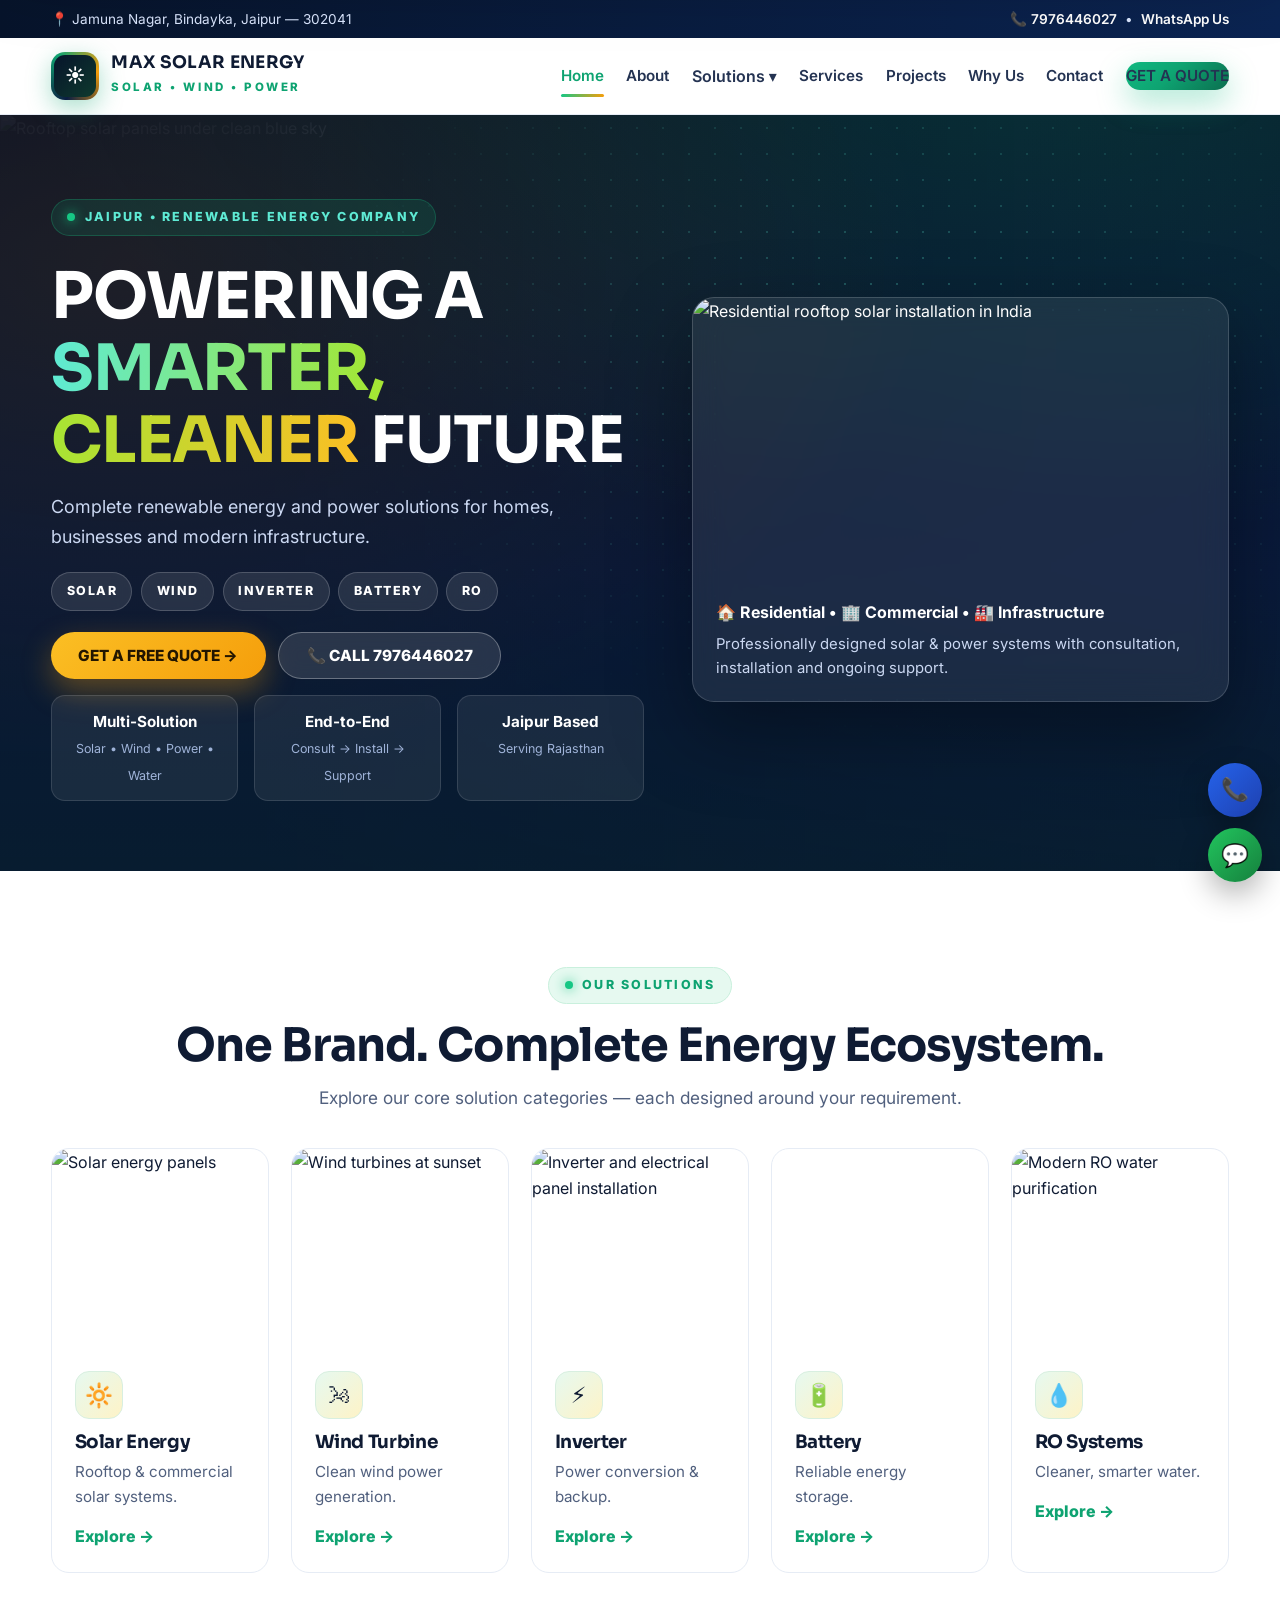
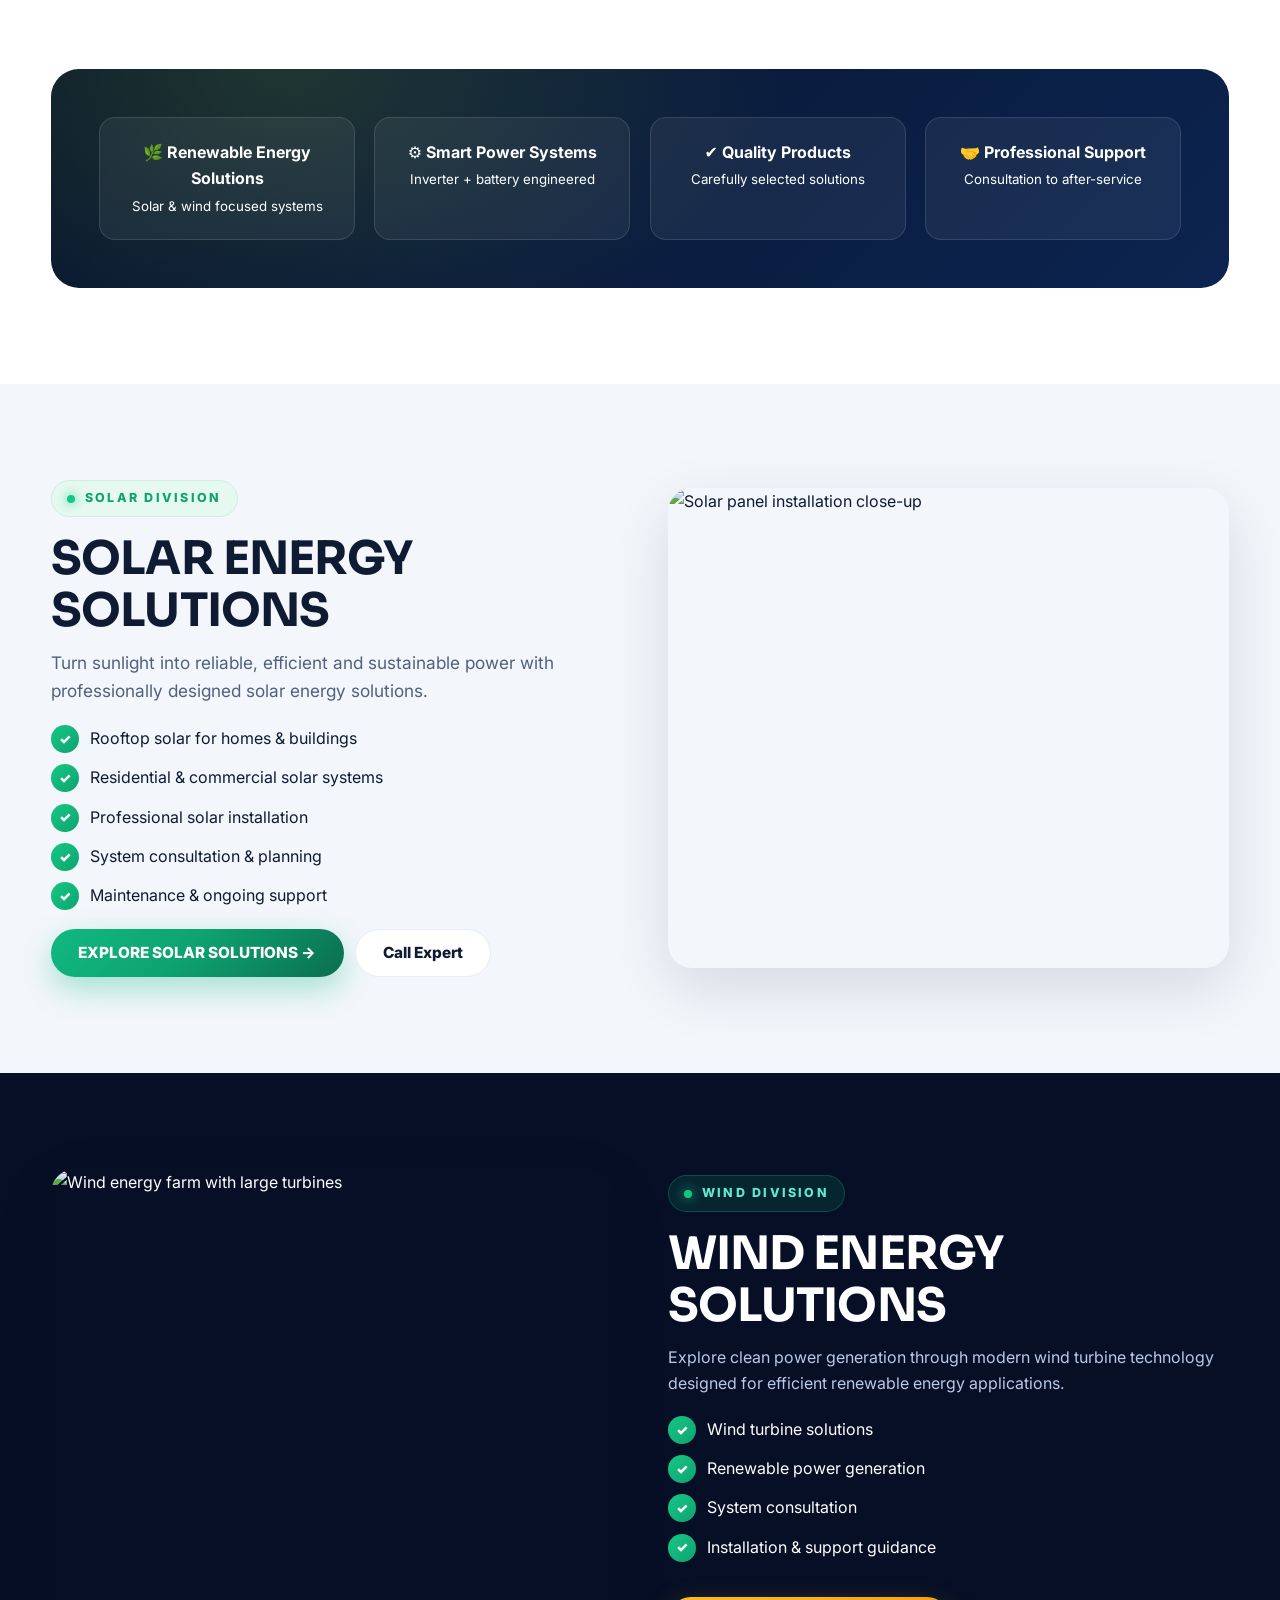
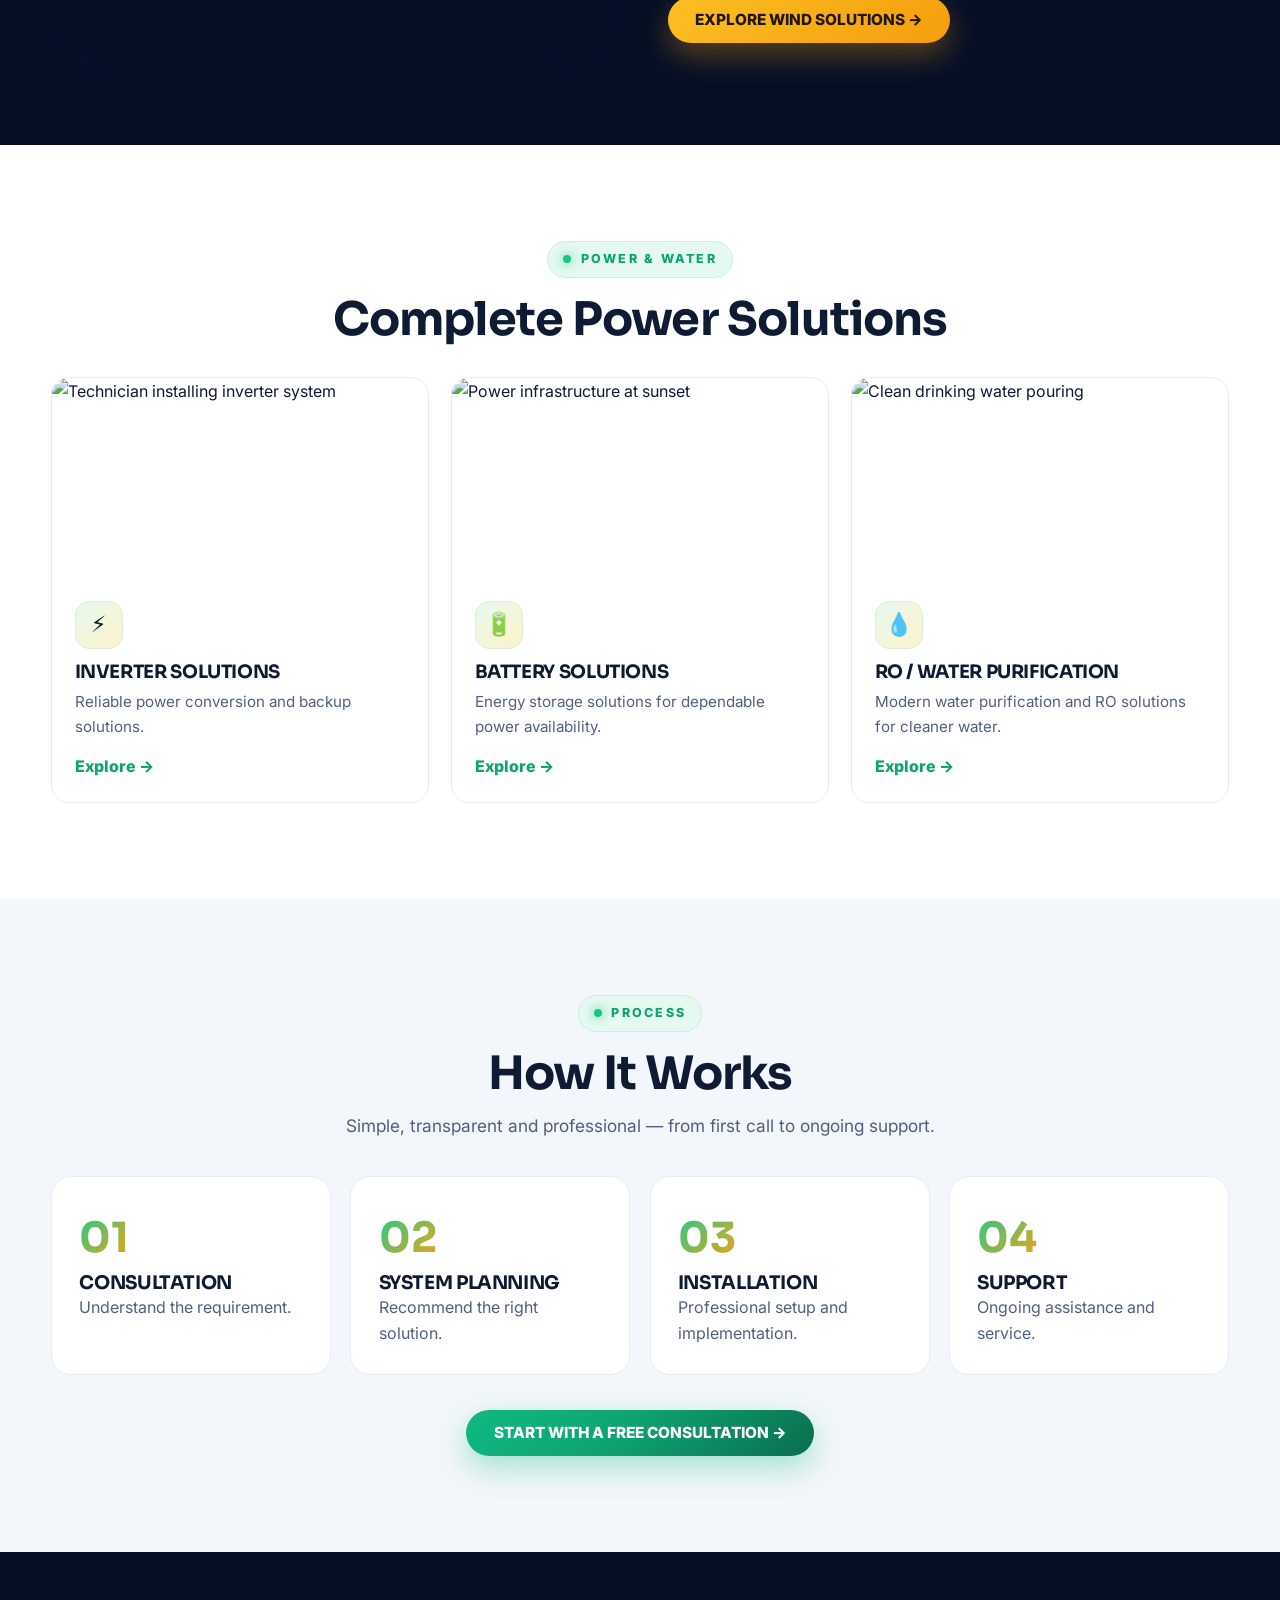
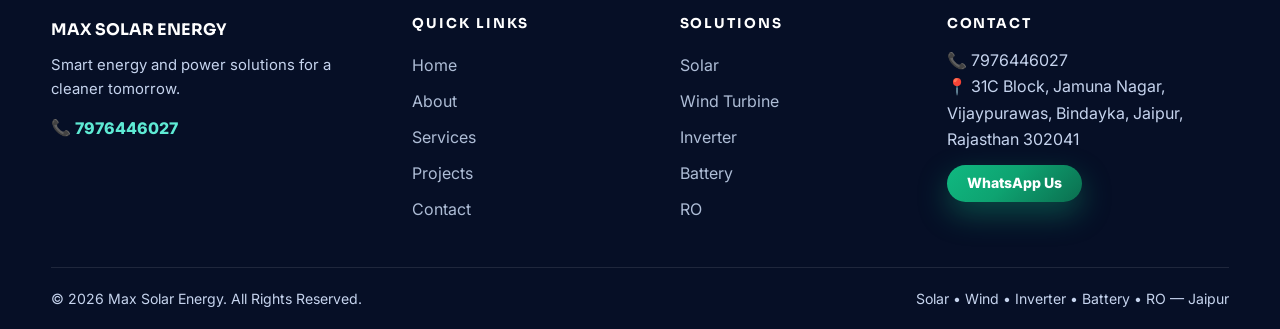
==== index.html @ b0ed8563 "Launch Max Solar Energy multipage website: solar, wind, inverter, battery, RO" ====
<!DOCTYPE html>
<html lang="en">
<head>
<meta charset="UTF-8"><meta name="viewport" content="width=device-width, initial-scale=1.0">
<title>Max Solar Energy | Solar, Wind, Inverter, Battery & RO Solutions in Jaipur</title>
<meta name="description" content="Max Solar Energy, Jaipur — Solar panel installation, wind turbine, inverter, battery & RO water purification solutions for homes & businesses across Rajasthan. Call 7976446027.">
<meta property="og:title" content="Max Solar Energy — Powering a Smarter, Cleaner Future">
<meta property="og:description" content="Complete renewable energy & power solutions: Solar • Wind • Inverter • Battery • RO. Jaipur, Rajasthan.">
<meta property="og:type" content="website">
<link rel="stylesheet" href="styles.css">
<link rel="preconnect" href="https://fonts.googleapis.com"><link href="https://fonts.googleapis.com/css2?family=Inter:wght@400;600;700;800&family=Sora:wght@600;700;800&display=swap" rel="stylesheet">
<script type="application/ld+json">{"@context":"https://schema.org","@type":"LocalBusiness","name":"Max Solar Energy","telephone":"+91-7976446027","address":{"@type":"PostalAddress","streetAddress":"31C Block, Jamuna Nagar, Vijaypurawas, Bindayka","addressLocality":"Jaipur","addressRegion":"Rajasthan","postalCode":"302041","addressCountry":"IN"}}</script>
</head>
<body>
<div class="topbar"><div class="container"><span>📍 Jamuna Nagar, Bindayka, Jaipur — 302041</span><span>📞 <a href="tel:+917976446027">7976446027</a> &nbsp;•&nbsp; <a href="https://wa.me/917976446027">WhatsApp Us</a></span></div></div>
<header class="site"><div class="container nav">
<a class="brand" href="index.html"><span class="brand-mark"><span>☀</span></span><span><b>MAX SOLAR ENERGY</b><small>SOLAR • WIND • POWER</small></span></a>
<nav class="links" aria-label="Primary">
<a href="index.html" class="active">Home</a><a href="about.html">About</a>
<span class="dropdown"><button aria-haspopup="true">Solutions ▾</button><span class="dropdown-menu">
<a href="solar.html"><i>🔆</i>Solar Energy</a><a href="wind.html"><i>🌬</i>Wind Turbine</a><a href="inverter.html"><i>⚡</i>Inverter Solutions</a><a href="battery.html"><i>🔋</i>Battery Solutions</a><a href="ro.html"><i>💧</i>RO Systems</a></span></span>
<a href="services.html">Services</a><a href="projects.html">Projects</a><a href="why-us.html">Why Us</a><a href="contact.html">Contact</a>
<a class="btn btn-primary btn-sm" href="contact.html">GET A QUOTE</a>
</nav>
<button class="burger" id="menuOpen" aria-label="Open menu">☰</button>
</div></header>
<div class="mobile-menu" id="mobileMenu"><div class="mm-head"><b>MAX SOLAR ENERGY</b><button class="mm-close" id="menuClose" aria-label="Close menu">✕</button></div>
<a class="mlink" href="index.html">Home</a><a class="mlink" href="about.html">About</a><a class="mlink" href="solar.html">☀ Solar Energy</a><a class="mlink" href="wind.html">🌬 Wind Turbine</a><a class="mlink" href="inverter.html">⚡ Inverter</a><a class="mlink" href="battery.html">🔋 Battery</a><a class="mlink" href="ro.html">💧 RO Systems</a><a class="mlink" href="services.html">Services</a><a class="mlink" href="projects.html">Projects</a><a class="mlink" href="why-us.html">Why Us</a><a class="mlink" href="contact.html">Contact</a>
<div class="mm-cta"><a class="btn btn-amber btn-sm" href="contact.html">GET A QUOTE</a><a class="btn btn-ghost btn-sm" href="tel:+917976446027">CALL 7976446027</a></div></div>

<section class="hero">
<div class="hero-bg"><img src="https://images.unsplash.com/photo-1509391366360-2e959784a276?q=80&w=1800&auto=format&fit=crop" alt="Rooftop solar panels under clean blue sky" fetchpriority="high"></div>
<div class="energy-lines"></div>
<div class="container hero-inner">
<div>
<span class="eyebrow dark"><span class="dot"></span> Jaipur • Renewable Energy Company</span>
<h1>POWERING A <span class="grad">SMARTER, CLEANER</span> FUTURE</h1>
<p class="lead">Complete renewable energy and power solutions for homes, businesses and modern infrastructure.</p>
<div class="tags"><span>SOLAR</span><span>WIND</span><span>INVERTER</span><span>BATTERY</span><span>RO</span></div>
<div class="hero-ctas"><a class="btn btn-amber" href="contact.html">GET A FREE QUOTE →</a><a class="btn btn-ghost" href="tel:+917976446027">📞 CALL 7976446027</a></div>
<div class="hero-stats"><div><b>Multi-Solution</b><small>Solar • Wind • Power • Water</small></div><div><b>End-to-End</b><small>Consult → Install → Support</small></div><div><b>Jaipur Based</b><small>Serving Rajasthan</small></div></div>
</div>
<div class="hero-card reveal visible">
<img src="https://images.unsplash.com/photo-1613665813446-82a78c468a1d?q=80&w=1200&auto=format&fit=crop" alt="Residential rooftop solar installation in India" loading="lazy">
<div class="hero-card-body"><b>🏠 Residential • 🏢 Commercial • 🏭 Infrastructure</b><p style="color:#cbd8f2;font-size:.93rem;margin-top:.4rem">Professionally designed solar & power systems with consultation, installation and ongoing support.</p></div>
</div>
</div>
</section>

<section class="section"><div class="container">
<div class="center reveal"><span class="eyebrow"><span class="dot"></span> Our Solutions</span><h2 class="sec-title">One Brand. Complete Energy Ecosystem.</h2><p class="sec-sub">Explore our core solution categories — each designed around your requirement.</p></div>
<div class="grid g5" style="margin-top:2.2rem">
<div class="card reveal"><img src="https://images.unsplash.com/photo-1509391366360-2e959784a276?q=80&w=800&auto=format&fit=crop" alt="Solar energy panels" loading="lazy"><div class="card-body"><div class="icon-badge">🔆</div><h3>Solar Energy</h3><p>Rooftop & commercial solar systems.</p><a class="card-link" href="solar.html">Explore →</a></div></div>
<div class="card reveal"><img src="https://images.unsplash.com/photo-1466611653911-95081537e5b7?q=80&w=800&auto=format&fit=crop" alt="Wind turbines at sunset" loading="lazy"><div class="card-body"><div class="icon-badge">🌬</div><h3>Wind Turbine</h3><p>Clean wind power generation.</p><a class="card-link" href="wind.html">Explore →</a></div></div>
<div class="card reveal"><img src="https://images.unsplash.com/photo-1621905252507-b35492cc74b4?q=80&w=800&auto=format&fit=crop" alt="Inverter and electrical panel installation" loading="lazy"><div class="card-body"><div class="icon-badge">⚡</div><h3>Inverter</h3><p>Power conversion & backup.</p><a class="card-link" href="inverter.html">Explore →</a></div></div>
<div class="card reveal"><img src="https://images.unsplash.com/photo-1620714223084-8fcacc6dfd8d?q=80&w=800&auto=format&fit=crop" alt="Modern energy storage batteries" loading="lazy" onerror="this.src='https://images.unsplash.com/photo-1473341304170-971dccb5ac1e?q=80&w=800&auto=format&fit=crop'"><div class="card-body"><div class="icon-badge">🔋</div><h3>Battery</h3><p>Reliable energy storage.</p><a class="card-link" href="battery.html">Explore →</a></div></div>
<div class="card reveal"><img src="https://images.unsplash.com/photo-1584622650111-993a426fbf0a?q=80&w=800&auto=format&fit=crop" alt="Modern RO water purification" loading="lazy"><div class="card-body"><div class="icon-badge">💧</div><h3>RO Systems</h3><p>Cleaner, smarter water.</p><a class="card-link" href="ro.html">Explore →</a></div></div>
</div>
</div></section>

<section class="section" style="padding-top:0"><div class="container">
<div class="trust reveal"><div><b>🌿 Renewable Energy Solutions</b><br><small>Solar & wind focused systems</small></div><div><b>⚙ Smart Power Systems</b><br><small>Inverter + battery engineered</small></div><div><b>✔ Quality Products</b><br><small>Carefully selected solutions</small></div><div><b>🤝 Professional Support</b><br><small>Consultation to after-service</small></div></div>
</div></section>

<section class="section muted"><div class="container split">
<div class="reveal"><span class="eyebrow"><span class="dot"></span> Solar Division</span><h2 class="sec-title">SOLAR ENERGY SOLUTIONS</h2><p class="sec-sub">Turn sunlight into reliable, efficient and sustainable power with professionally designed solar energy solutions.</p>
<ul class="checks"><li>Rooftop solar for homes & buildings</li><li>Residential & commercial solar systems</li><li>Professional solar installation</li><li>System consultation & planning</li><li>Maintenance & ongoing support</li></ul>
<div style="display:flex;gap:.7rem;flex-wrap:wrap;margin-top:1rem"><a class="btn btn-primary" href="solar.html">EXPLORE SOLAR SOLUTIONS →</a><a class="btn btn-outline" href="tel:+917976446027">Call Expert</a></div></div>
<div class="reveal"><img class="main" src="https://images.unsplash.com/photo-1508514177221-188b1cf16e9d?q=80&w=1200&auto=format&fit=crop" alt="Solar panel installation close-up" loading="lazy"></div>
</div></section>

<section class="section" style="background:#060f26;color:#fff"><div class="container split">
<div class="reveal"><img class="main" src="https://images.unsplash.com/photo-1466611653911-95081537e5b7?q=80&w=1200&auto=format&fit=crop" alt="Wind energy farm with large turbines" loading="lazy"></div>
<div class="reveal"><span class="eyebrow dark"><span class="dot"></span> Wind Division</span><h2 class="sec-title">WIND ENERGY SOLUTIONS</h2><p style="color:#b9c9e8">Explore clean power generation through modern wind turbine technology designed for efficient renewable energy applications.</p>
<ul class="checks"><li>Wind turbine solutions</li><li>Renewable power generation</li><li>System consultation</li><li>Installation & support guidance</li></ul>
<a class="btn btn-amber" style="margin-top:1rem" href="wind.html">EXPLORE WIND SOLUTIONS →</a></div>
</div></section>

<section class="section"><div class="container">
<div class="center reveal"><span class="eyebrow"><span class="dot"></span> Power & Water</span><h2 class="sec-title">Complete Power Solutions</h2></div>
<div class="grid g3" style="margin-top:2rem">
<div class="card reveal"><img src="https://images.unsplash.com/photo-1621905251189-08b45d6a269e?q=80&w=800&auto=format&fit=crop" alt="Technician installing inverter system" loading="lazy"><div class="card-body"><div class="icon-badge">⚡</div><h3>INVERTER SOLUTIONS</h3><p>Reliable power conversion and backup solutions.</p><a class="card-link" href="inverter.html">Explore →</a></div></div>
<div class="card reveal"><img src="https://images.unsplash.com/photo-1473341304170-971dccb5ac1e?q=80&w=800&auto=format&fit=crop" alt="Power infrastructure at sunset" loading="lazy"><div class="card-body"><div class="icon-badge">🔋</div><h3>BATTERY SOLUTIONS</h3><p>Energy storage solutions for dependable power availability.</p><a class="card-link" href="battery.html">Explore →</a></div></div>
<div class="card reveal"><img src="https://images.unsplash.com/photo-1548839140-29a749e1cf4d?q=80&w=800&auto=format&fit=crop" alt="Clean drinking water pouring" loading="lazy"><div class="card-body"><div class="icon-badge">💧</div><h3>RO / WATER PURIFICATION</h3><p>Modern water purification and RO solutions for cleaner water.</p><a class="card-link" href="ro.html">Explore →</a></div></div>
</div>
</div></section>

<section class="section muted"><div class="container">
<div class="center reveal"><span class="eyebrow"><span class="dot"></span> Process</span><h2 class="sec-title">How It Works</h2><p class="sec-sub">Simple, transparent and professional — from first call to ongoing support.</p></div>
<div class="steps">
<div class="step reveal"><b class="num">01</b><h3>CONSULTATION</h3><p style="color:var(--sub)">Understand the requirement.</p></div>
<div class="step reveal"><b class="num">02</b><h3>SYSTEM PLANNING</h3><p style="color:var(--sub)">Recommend the right solution.</p></div>
<div class="step reveal"><b class="num">03</b><h3>INSTALLATION</h3><p style="color:var(--sub)">Professional setup and implementation.</p></div>
<div class="step reveal"><b class="num">04</b><h3>SUPPORT</h3><p style="color:var(--sub)">Ongoing assistance and service.</p></div>
</div>
<div class="center" style="margin-top:2.2rem"><a class="btn btn-primary" href="contact.html">START WITH A FREE CONSULTATION →</a></div>
</div></section>

<footer><div class="container fgrid">
<div><b style="color:#fff;font-family:var(--disp)">MAX SOLAR ENERGY</b><p style="margin-top:.6rem;font-size:.93rem">Smart energy and power solutions for a cleaner tomorrow.</p><p style="margin-top:.8rem">📞 <a href="tel:+917976446027" style="display:inline;color:#5eead4;font-weight:800">7976446027</a></p></div>
<div><h4>QUICK LINKS</h4><a href="index.html">Home</a><a href="about.html">About</a><a href="services.html">Services</a><a href="projects.html">Projects</a><a href="contact.html">Contact</a></div>
<div><h4>SOLUTIONS</h4><a href="solar.html">Solar</a><a href="wind.html">Wind Turbine</a><a href="inverter.html">Inverter</a><a href="battery.html">Battery</a><a href="ro.html">RO</a></div>
<div><h4>CONTACT</h4><p>📞 7976446027<br>📍 31C Block, Jamuna Nagar, Vijaypurawas, Bindayka, Jaipur, Rajasthan 302041</p><a class="btn btn-primary btn-sm" style="margin-top:.8rem" href="https://wa.me/917976446027">WhatsApp Us</a></div>
</div><div class="fbottom container"><span>© <span id="year">2026</span> Max Solar Energy. All Rights Reserved.</span><span>Solar • Wind • Inverter • Battery • RO — Jaipur</span></div></footer>
<div class="float"><a class="call" href="tel:+917976446027" aria-label="Call">📞</a><a class="wa" href="https://wa.me/917976446027" aria-label="WhatsApp">💬</a></div>
<script src="script.js"></script>
</body></html>
---- styles.css ----
:root{
  --navy:#07142b; --navy2:#0b1e42; --char:#0f172a;
  --green:#16c784; --green2:#0ea371; --lime:#a3e635;
  --amber:#f59e0b; --gold:#fbbf24;
  --bg:#ffffff; --muted:#f3f6fb; --line:#e6ecf5;
  --text:#0f1b33; --sub:#51607e;
  --radius:18px; --shadow:0 20px 60px rgba(7,20,43,.12);
  --shadow-sm:0 10px 30px rgba(7,20,43,.08);
  --font:'Inter',system-ui,-apple-system,'Segoe UI',Roboto,Arial,sans-serif;
  --disp:'Sora','Inter',system-ui,sans-serif;
}
*{margin:0;padding:0;box-sizing:border-box}
html{scroll-behavior:smooth}
body{font-family:var(--font);color:var(--text);background:var(--bg);line-height:1.65;overflow-x:hidden;-webkit-font-smoothing:antialiased}
img{max-width:100%;display:block}
a{text-decoration:none;color:inherit}
.container{width:min(1200px,92%);margin:0 auto}
h1,h2,h3,h4{font-family:var(--disp);line-height:1.12;letter-spacing:-.02em}
.eyebrow{display:inline-flex;align-items:center;gap:.6rem;font-size:.78rem;font-weight:800;letter-spacing:.18em;text-transform:uppercase;color:var(--green2);background:#e6f9f0;border:1px solid #c9f0dd;padding:.45rem .95rem;border-radius:100px;margin-bottom:1rem}
.eyebrow.dark{background:rgba(22,199,132,.12);border-color:rgba(22,199,132,.25);color:#5eead4}
.eyebrow .dot{width:8px;height:8px;border-radius:50%;background:var(--green);box-shadow:0 0 12px var(--green)}
.section{padding:96px 0}
.section.muted{background:var(--muted)}
.sec-title{font-size:clamp(1.9rem,3.6vw,3rem);margin-bottom:.8rem}
.sec-sub{color:var(--sub);font-size:1.08rem;max-width:680px}
.center{text-align:center}.center .sec-sub{margin:0 auto}
/* topbar */
.topbar{background:linear-gradient(90deg,#07142b,#0b2452);color:#dbe7ff;font-size:.85rem;padding:.5rem 0}
.topbar .container{display:flex;justify-content:space-between;gap:1rem;flex-wrap:wrap}
.topbar a{color:#fff;font-weight:600}
/* header */
header.site{position:sticky;top:0;z-index:90;background:rgba(255,255,255,.86);backdrop-filter:blur(18px);-webkit-backdrop-filter:blur(18px);border-bottom:1px solid var(--line);transition:.3s}
header.site.scrolled{box-shadow:var(--shadow-sm)}
.nav{display:flex;align-items:center;justify-content:space-between;padding:.85rem 0;gap:1rem}
.brand{display:flex;align-items:center;gap:.75rem}
.brand-mark{width:48px;height:48px;border-radius:14px;background:conic-gradient(from 200deg,#0b1e42,#0ea371,#f59e0b,#0b1e42);display:grid;place-items:center;color:#fff;font-weight:900;font-size:1.2rem;position:relative;box-shadow:0 8px 24px rgba(14,163,113,.35)}
.brand-mark::after{content:"";position:absolute;inset:3px;border-radius:11px;background:linear-gradient(135deg,#07142b,#0e3a2e);z-index:0}
.brand-mark span{position:relative;z-index:1}
.brand b{font-family:var(--disp);font-size:1.08rem;letter-spacing:.02em;display:block;line-height:1.1}
.brand small{font-size:.72rem;letter-spacing:.22em;color:var(--green2);font-weight:800}
.links{display:flex;align-items:center;gap:1.4rem}
.links>a{font-weight:600;font-size:.95rem;color:#243352;position:relative;padding:.4rem 0}
.links>a:hover,.links>a.active{color:var(--green2)}
.links>a.active::after{content:"";position:absolute;left:0;right:0;bottom:-2px;height:3px;border-radius:99px;background:linear-gradient(90deg,var(--green),var(--amber))}
.dropdown{position:relative}
.dropdown>button{background:none;border:0;font:inherit;font-weight:600;color:#243352;cursor:pointer;display:flex;gap:.35rem;align-items:center;padding:.4rem 0}
.dropdown-menu{position:absolute;top:130%;left:50%;transform:translateX(-50%) translateY(8px);background:#fff;border:1px solid var(--line);border-radius:16px;box-shadow:var(--shadow);min-width:280px;padding:.6rem;opacity:0;pointer-events:none;transition:.25s}
.dropdown:hover .dropdown-menu,.dropdown:focus-within .dropdown-menu,.dropdown-menu.touch-open{opacity:1;pointer-events:auto;transform:translateX(-50%) translateY(0)}
.dropdown-menu a{display:flex;gap:.7rem;align-items:center;padding:.7rem .8rem;border-radius:12px;font-weight:600;font-size:.93rem}
.dropdown-menu a:hover{background:var(--muted)}
.dropdown-menu i{width:36px;height:36px;border-radius:10px;display:grid;place-items:center;background:#eaf6ef;font-style:normal}
.btn{display:inline-flex;align-items:center;justify-content:center;gap:.6rem;font-weight:800;border-radius:100px;padding:.95rem 1.7rem;border:0;cursor:pointer;transition:.25s;font-size:.96rem;line-height:1;white-space:nowrap}
.btn-primary{background:linear-gradient(135deg,#10b981,#0ea371 45%,#0b6e4f);color:#fff;box-shadow:0 12px 30px rgba(16,185,129,.35)}
.btn-primary:hover{transform:translateY(-2px);box-shadow:0 18px 40px rgba(16,185,129,.45)}
.btn-amber{background:linear-gradient(135deg,#fbbf24,#f59e0b);color:#231600;box-shadow:0 12px 30px rgba(245,158,11,.35)}
.btn-ghost{background:rgba(255,255,255,.12);color:#fff;border:1px solid rgba(255,255,255,.3);backdrop-filter:blur(10px)}
.btn-ghost:hover{background:rgba(255,255,255,.2)}
.btn-outline{background:#fff;border:1.5px solid var(--line);color:var(--text)}
.btn-outline:hover{border-color:var(--green);color:var(--green2)}
.btn-sm{padding:.7rem 1.25rem;font-size:.88rem}
/* hamburger */
.burger{display:none;background:#07142b;color:#fff;border:0;width:46px;height:46px;border-radius:12px;font-size:1.3rem;cursor:pointer}
/* mobile menu drops from top */
.mobile-menu{position:fixed;top:0;left:0;right:0;z-index:120;background:rgba(7,20,43,.98);backdrop-filter:blur(20px);color:#fff;border-radius:0 0 28px 28px;padding:1.1rem 5% 1.6rem;transform:translateY(-110%);transition:transform .45s cubic-bezier(.22,1,.36,1);max-height:74vh;overflow:auto;box-shadow:0 30px 80px rgba(0,0,0,.4)}
.mobile-menu.open{transform:translateY(0)}
.mobile-menu .mm-head{display:flex;justify-content:space-between;align-items:center;margin-bottom:1rem}
.mobile-menu a.mlink{display:block;padding:.85rem .9rem;border-radius:12px;font-weight:700;font-size:1.05rem;border-bottom:1px solid rgba(255,255,255,.08)}
.mobile-menu a.mlink:hover{background:rgba(255,255,255,.08)}
.mm-close{background:rgba(255,255,255,.12);border:1px solid rgba(255,255,255,.2);color:#fff;width:44px;height:44px;border-radius:12px;font-size:1.2rem;cursor:pointer}
.mm-cta{display:flex;gap:.7rem;margin-top:1rem;flex-wrap:wrap}
/* hero */
.hero{position:relative;background:radial-gradient(1000px 500px at 80% -10%,rgba(22,199,132,.25),transparent),radial-gradient(800px 500px at 10% 20%,rgba(245,158,11,.18),transparent),linear-gradient(180deg,#060f26 0%,#0b1e42 60%,#0a2a3a 100%);color:#fff;overflow:hidden}
.hero-bg{position:absolute;inset:0;opacity:.5}
.hero-bg img{width:100%;height:100%;object-fit:cover}
.hero-bg::after{content:"";position:absolute;inset:0;background:linear-gradient(90deg,rgba(6,15,38,.92) 20%,rgba(6,15,38,.72) 50%,rgba(6,15,38,.35) 100%),linear-gradient(0deg,rgba(6,15,38,.85),transparent 60%)}
.hero-inner{position:relative;z-index:2;display:grid;grid-template-columns:1.05fr .95fr;gap:3rem;align-items:center;padding:84px 0 70px}
.hero h1{font-size:clamp(2.2rem,5vw,4rem);margin:.6rem 0 1rem}
.hero h1 .grad{background:linear-gradient(90deg,#5eead4,#a3e635,#fbbf24);-webkit-background-clip:text;background-clip:text;color:transparent}
.hero p.lead{color:#cbd8f2;font-size:1.12rem;max-width:560px}
.tags{display:flex;flex-wrap:wrap;gap:.55rem;margin:1.3rem 0}
.tags span{font-size:.78rem;font-weight:800;letter-spacing:.12em;padding:.5rem .9rem;border-radius:100px;background:rgba(255,255,255,.1);border:1px solid rgba(255,255,255,.18);backdrop-filter:blur(8px)}
.hero-ctas{display:flex;gap:.8rem;flex-wrap:wrap;margin-top:1.2rem}
.hero-card{background:rgba(255,255,255,.08);border:1px solid rgba(255,255,255,.16);border-radius:22px;overflow:hidden;backdrop-filter:blur(16px);box-shadow:0 30px 80px rgba(0,0,0,.35)}
.hero-card img{height:280px;width:100%;object-fit:cover}
.hero-card-body{padding:1.3rem 1.4rem}
.hero-stats{display:flex;gap:1rem;margin-top:1rem}
.hero-stats div{flex:1;background:rgba(255,255,255,.07);border:1px solid rgba(255,255,255,.12);border-radius:14px;padding:.8rem;text-align:center}
.hero-stats b{display:block;font-size:.95rem}
.hero-stats small{color:#9fb3d8;font-size:.78rem}
.energy-lines{position:absolute;inset:0;z-index:1;opacity:.5;pointer-events:none;background-image:radial-gradient(rgba(94,234,212,.6) 1.5px,transparent 1.5px);background-size:26px 26px;mask-image:radial-gradient(600px 400px at 70% 30%,black,transparent)}
/* page hero */
.page-hero{background:linear-gradient(135deg,#07142b,#0e2a5a 55%,#0b3b36);color:#fff;padding:72px 0;position:relative;overflow:hidden}
.page-hero::before{content:"";position:absolute;width:520px;height:520px;right:-120px;top:-160px;background:radial-gradient(circle,rgba(22,199,132,.35),transparent 70%);border-radius:50%}
.page-hero h1{font-size:clamp(2rem,4.5vw,3.3rem)}
.page-hero p{color:#c3d4f2;max-width:700px;margin-top:.7rem}
.crumb{font-size:.85rem;color:#8ea6cc;margin-bottom:.8rem}.crumb a{color:#5eead4;font-weight:700}
/* cards */
.grid{display:grid;gap:1.4rem}
.g5{grid-template-columns:repeat(5,1fr)}.g4{grid-template-columns:repeat(4,1fr)}.g3{grid-template-columns:repeat(3,1fr)}.g2{grid-template-columns:repeat(2,1fr)}
.card{background:#fff;border:1px solid var(--line);border-radius:var(--radius);overflow:hidden;transition:.3s;position:relative}
.card:hover{transform:translateY(-6px);box-shadow:var(--shadow)}
.card img{height:200px;width:100%;object-fit:cover}
.card-body{padding:1.4rem}
.card-body h3{font-size:1.15rem;margin-bottom:.4rem}
.card-body p{color:var(--sub);font-size:.95rem}
.card-link{display:inline-flex;align-items:center;gap:.4rem;margin-top:.9rem;font-weight:800;color:var(--green2)}
.icon-badge{width:48px;height:48px;border-radius:14px;display:grid;place-items:center;font-size:1.4rem;background:linear-gradient(135deg,#e6f9f0,#fef3c7);border:1px solid #d8efe0;margin-bottom:.8rem}
.split{display:grid;grid-template-columns:1fr 1fr;gap:3.5rem;align-items:center}
.split img.main{border-radius:24px;box-shadow:var(--shadow);height:480px;object-fit:cover;width:100%}
.split.dark{background:linear-gradient(135deg,#07142b,#0e2a52);border-radius:28px;color:#fff;padding:2rem;overflow:hidden;position:relative}
.checks{list-style:none;margin:1.2rem 0;display:grid;gap:.7rem}
.checks li{display:flex;gap:.7rem;align-items:flex-start;color:inherit}
.checks li::before{content:"✓";flex:0 0 28px;height:28px;display:grid;place-items:center;background:linear-gradient(135deg,var(--green),var(--green2));color:#fff;border-radius:50%;font-weight:900;font-size:.85rem}
/* steps */
.steps{display:grid;grid-template-columns:repeat(4,1fr);gap:1.2rem;margin-top:2.2rem}
.step{background:#fff;border:1px solid var(--line);border-radius:20px;padding:1.7rem;position:relative;overflow:hidden;transition:.3s}
.step:hover{transform:translateY(-5px);box-shadow:var(--shadow)}
.step b.num{font-size:2.6rem;font-family:var(--disp);background:linear-gradient(135deg,var(--green),var(--amber));-webkit-background-clip:text;background-clip:text;color:transparent;opacity:.95}
/* trust */
.trust{background:linear-gradient(135deg,#07142b 0%,#0c2450 100%);color:#fff;border-radius:28px;padding:3rem;display:grid;grid-template-columns:repeat(4,1fr);gap:1.2rem;position:relative;overflow:hidden}
.trust::after{content:"";position:absolute;inset:0;background:radial-gradient(500px 300px at 20% 0%,rgba(163,230,53,.15),transparent)}
.trust div{position:relative;z-index:1;background:rgba(255,255,255,.06);border:1px solid rgba(255,255,255,.12);border-radius:16px;padding:1.3rem;text-align:center}
/* gallery */
.gal{display:grid;grid-template-columns:repeat(3,1fr);gap:1.2rem;margin-top:2rem}
.gal figure{border-radius:18px;overflow:hidden;position:relative;height:280px;border:1px solid var(--line)}
.gal img{width:100%;height:100%;object-fit:cover;transition:.5s}
.gal figure:hover img{transform:scale(1.06)}
.gal figcaption{position:absolute;left:.8rem;right:.8rem;bottom:.8rem;background:rgba(7,20,43,.78);backdrop-filter:blur(12px);color:#fff;padding:.7rem 1rem;border-radius:12px;font-weight:700;font-size:.9rem;border:1px solid rgba(255,255,255,.15)}
/* forms */
.form-card{background:#fff;border:1px solid var(--line);border-radius:22px;padding:2rem;box-shadow:var(--shadow-sm)}
label{font-weight:700;font-size:.9rem;display:block;margin:.9rem 0 .4rem}
input,select,textarea{width:100%;padding:.9rem 1rem;border:1.5px solid var(--line);border-radius:12px;font:inherit;background:#fbfcff}
input:focus,select:focus,textarea:focus{outline:none;border-color:var(--green);box-shadow:0 0 0 4px rgba(22,199,132,.15)}
.contact-grid{display:grid;grid-template-columns:1fr 1.1fr;gap:2rem;align-items:start}
.info-card{background:linear-gradient(135deg,#07142b,#123063);color:#fff;border-radius:22px;padding:2rem}
.info-card a{color:#5eead4;font-weight:800}
/* footer */
footer{background:#060f26;color:#c6d4ee;padding:64px 0 0;margin-top:0}
.fgrid{display:grid;grid-template-columns:1.4fr 1fr 1fr 1.2fr;gap:2rem;padding-bottom:2.5rem}
footer h4{color:#fff;letter-spacing:.14em;font-size:.85rem;margin-bottom:1rem}
footer a{display:block;padding:.3rem 0;color:#aebdD6;color:#aebdD6}
footer a:hover{color:#5eead4}
.fbottom{border-top:1px solid rgba(255,255,255,.1);padding:1.2rem 0;display:flex;justify-content:space-between;gap:1rem;flex-wrap:wrap;font-size:.88rem}
/* floating */
.float{position:fixed;right:18px;bottom:18px;z-index:80;display:flex;flex-direction:column;gap:.7rem}
.float a{width:54px;height:54px;border-radius:50%;display:grid;place-items:center;font-size:1.4rem;color:#fff;box-shadow:0 12px 30px rgba(0,0,0,.3);transition:.25s}
.float a:hover{transform:scale(1.08)}
.float .call{background:linear-gradient(135deg,#2563eb,#1e40af)}
.float .wa{background:linear-gradient(135deg,#22c55e,#15803d)}
/* reveal */
.reveal{opacity:0;transform:translateY(28px);transition:opacity .7s ease,transform .7s ease}
.reveal.visible{opacity:1;transform:none}
@media(max-width:1220px){
  .links{gap:.85rem}
  .links>a{font-size:.87rem}
  .brand b{font-size:.98rem}
}
@media(max-width:1100px){
  .hero-inner{grid-template-columns:1fr;padding:56px 0}
  .g5{grid-template-columns:repeat(3,1fr)}.g4,.g3{grid-template-columns:repeat(2,1fr)}
  .split{grid-template-columns:1fr;gap:1.6rem}
  .steps{grid-template-columns:repeat(2,1fr)}
  .trust{grid-template-columns:repeat(2,1fr)}
  .links{display:none}.burger{display:block}
  .gal{grid-template-columns:repeat(2,1fr)}
  .fgrid{grid-template-columns:1fr 1fr}
  .contact-grid{grid-template-columns:1fr}
  .section{padding:64px 0}
}
@media(max-width:620px){
  .g5,.g4,.g3,.g2,.steps,.gal{grid-template-columns:1fr}
  .trust{grid-template-columns:1fr;padding:1.6rem}
  .fgrid{grid-template-columns:1fr}
  .topbar{display:none}
  .hero-stats{flex-direction:column}
  .split img.main{height:300px}
}
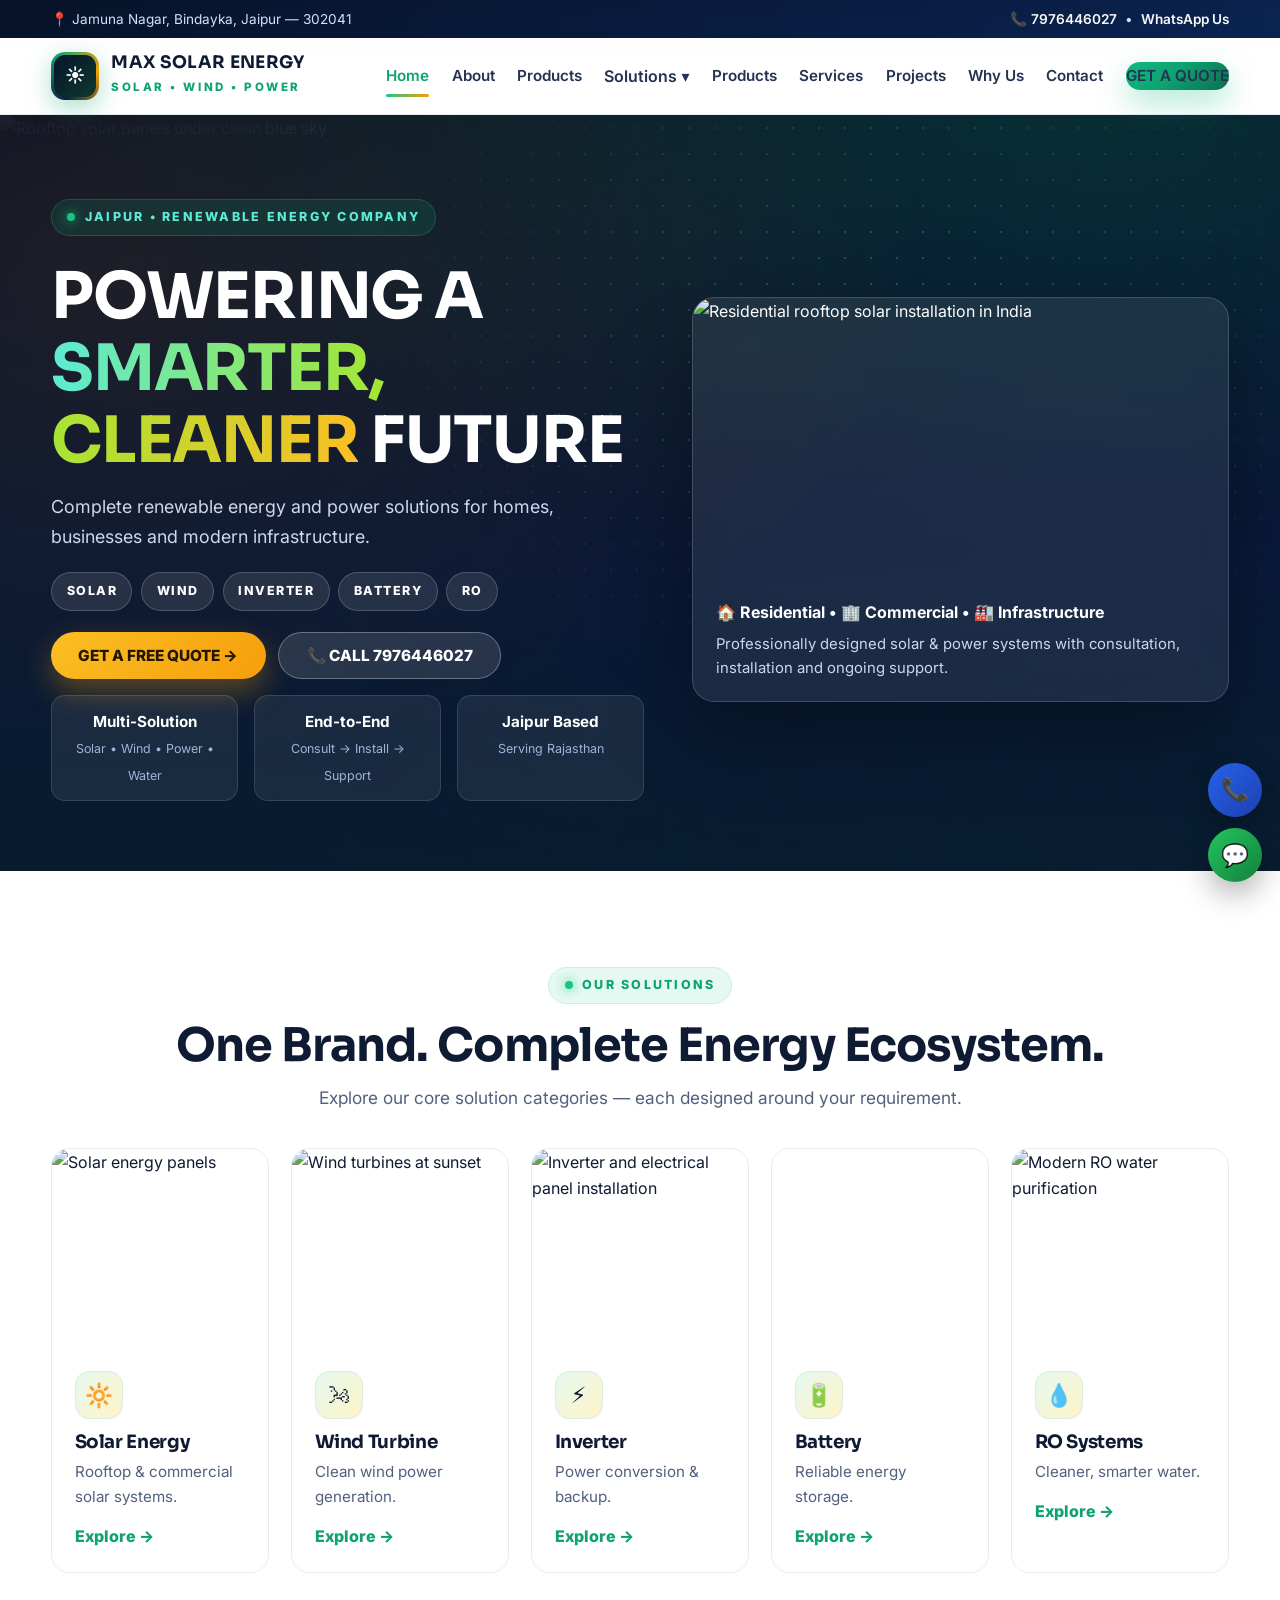
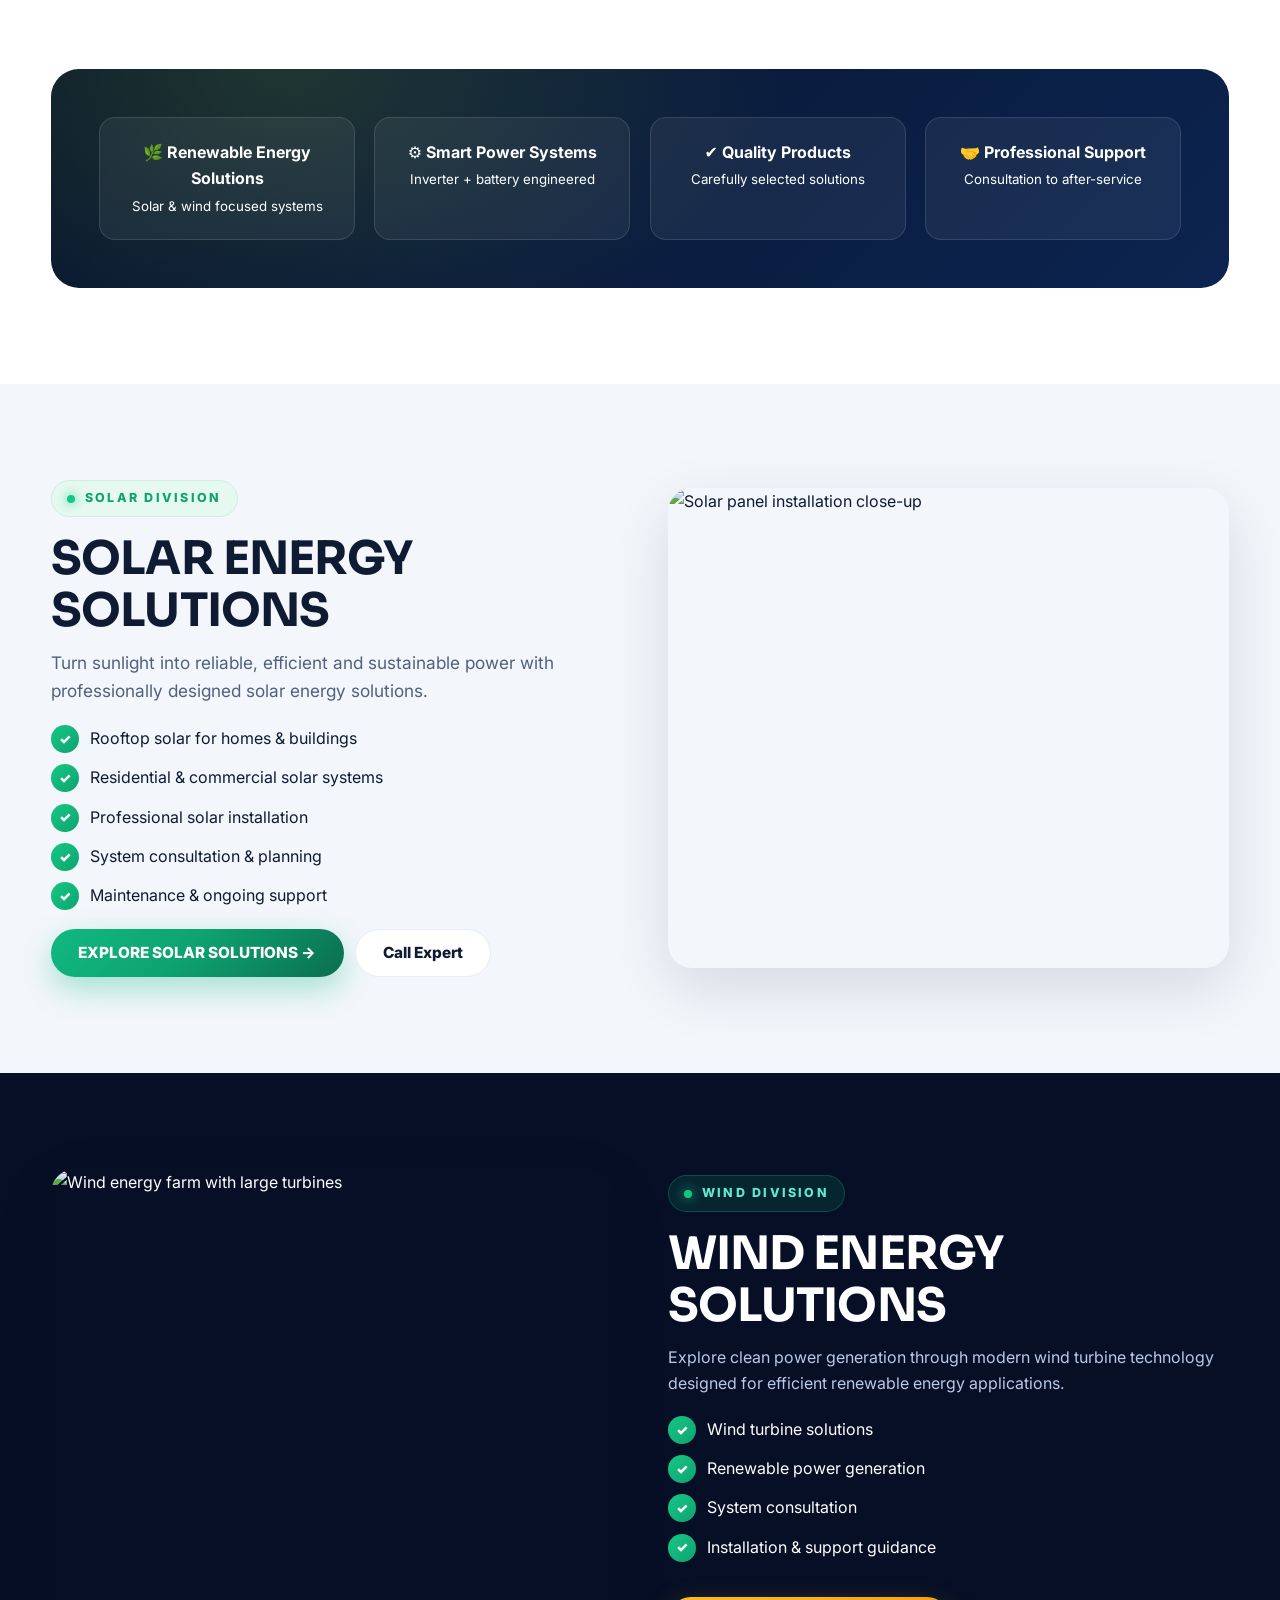
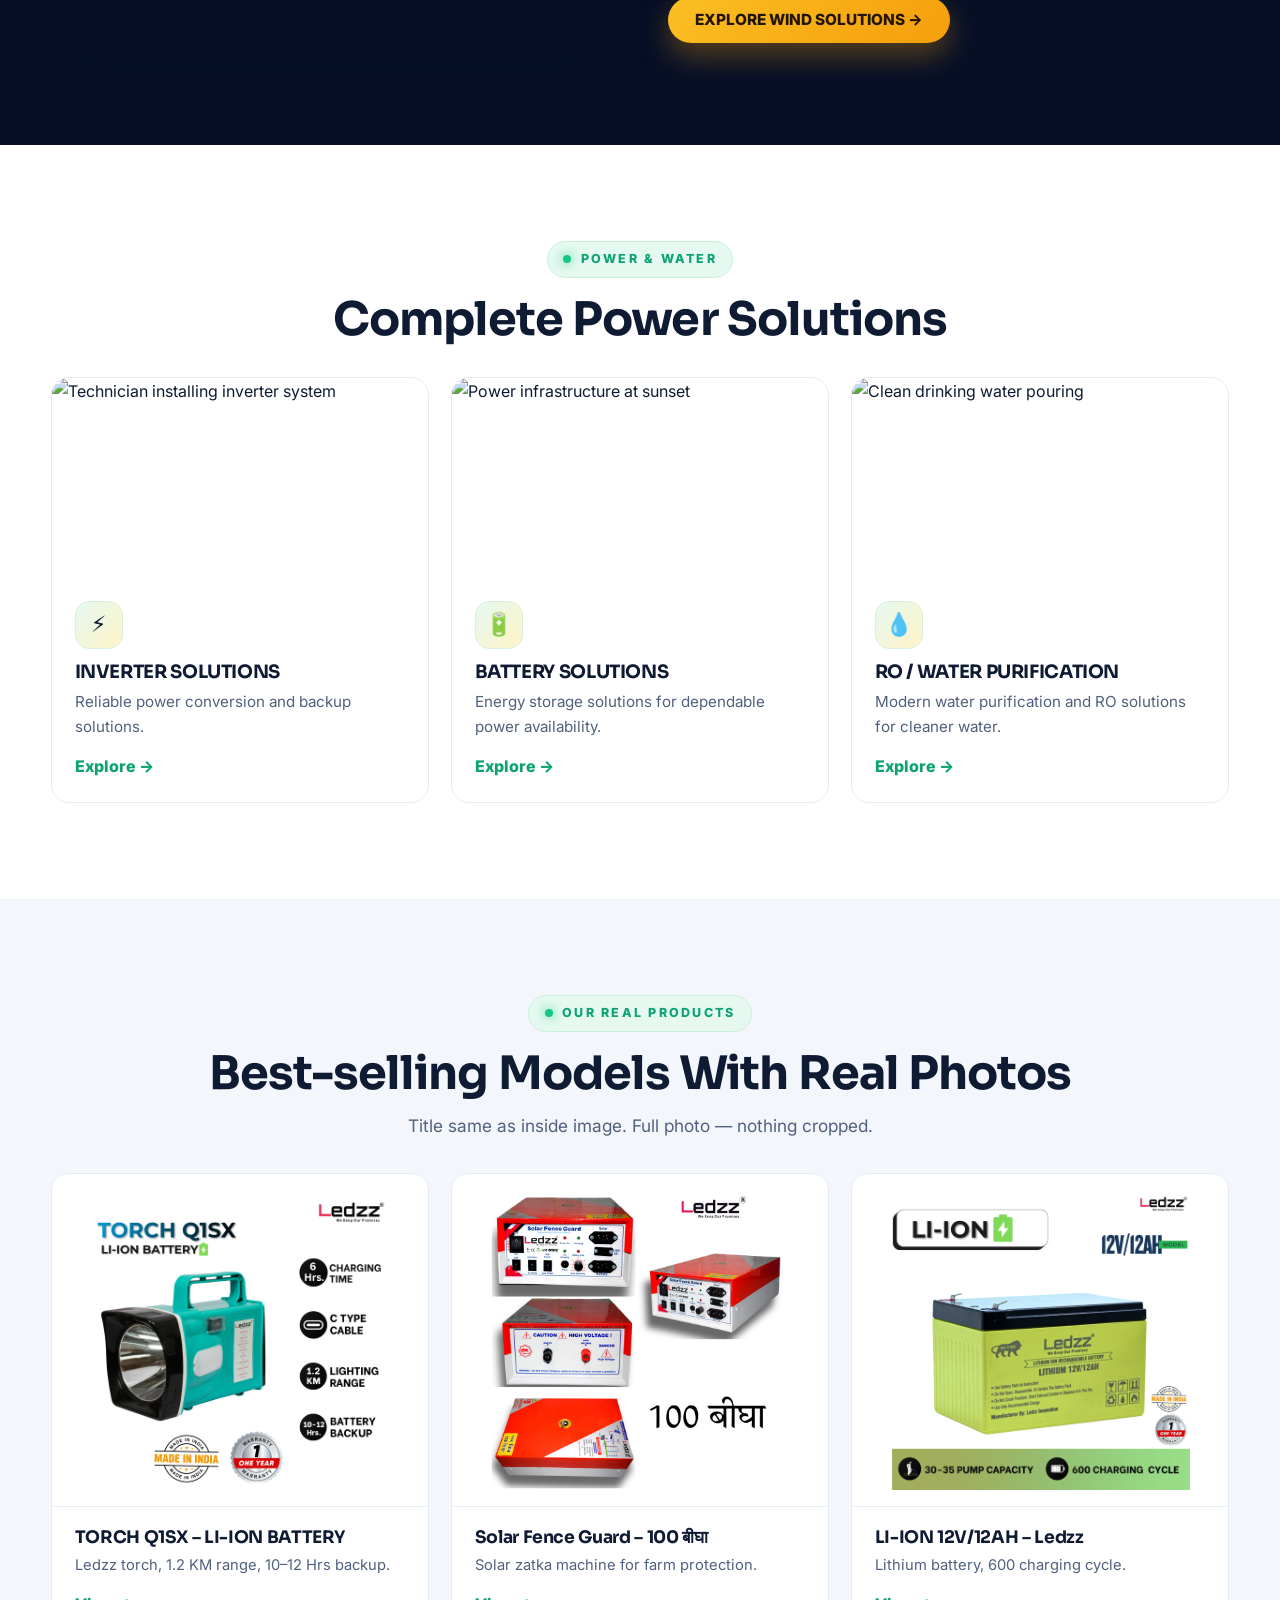
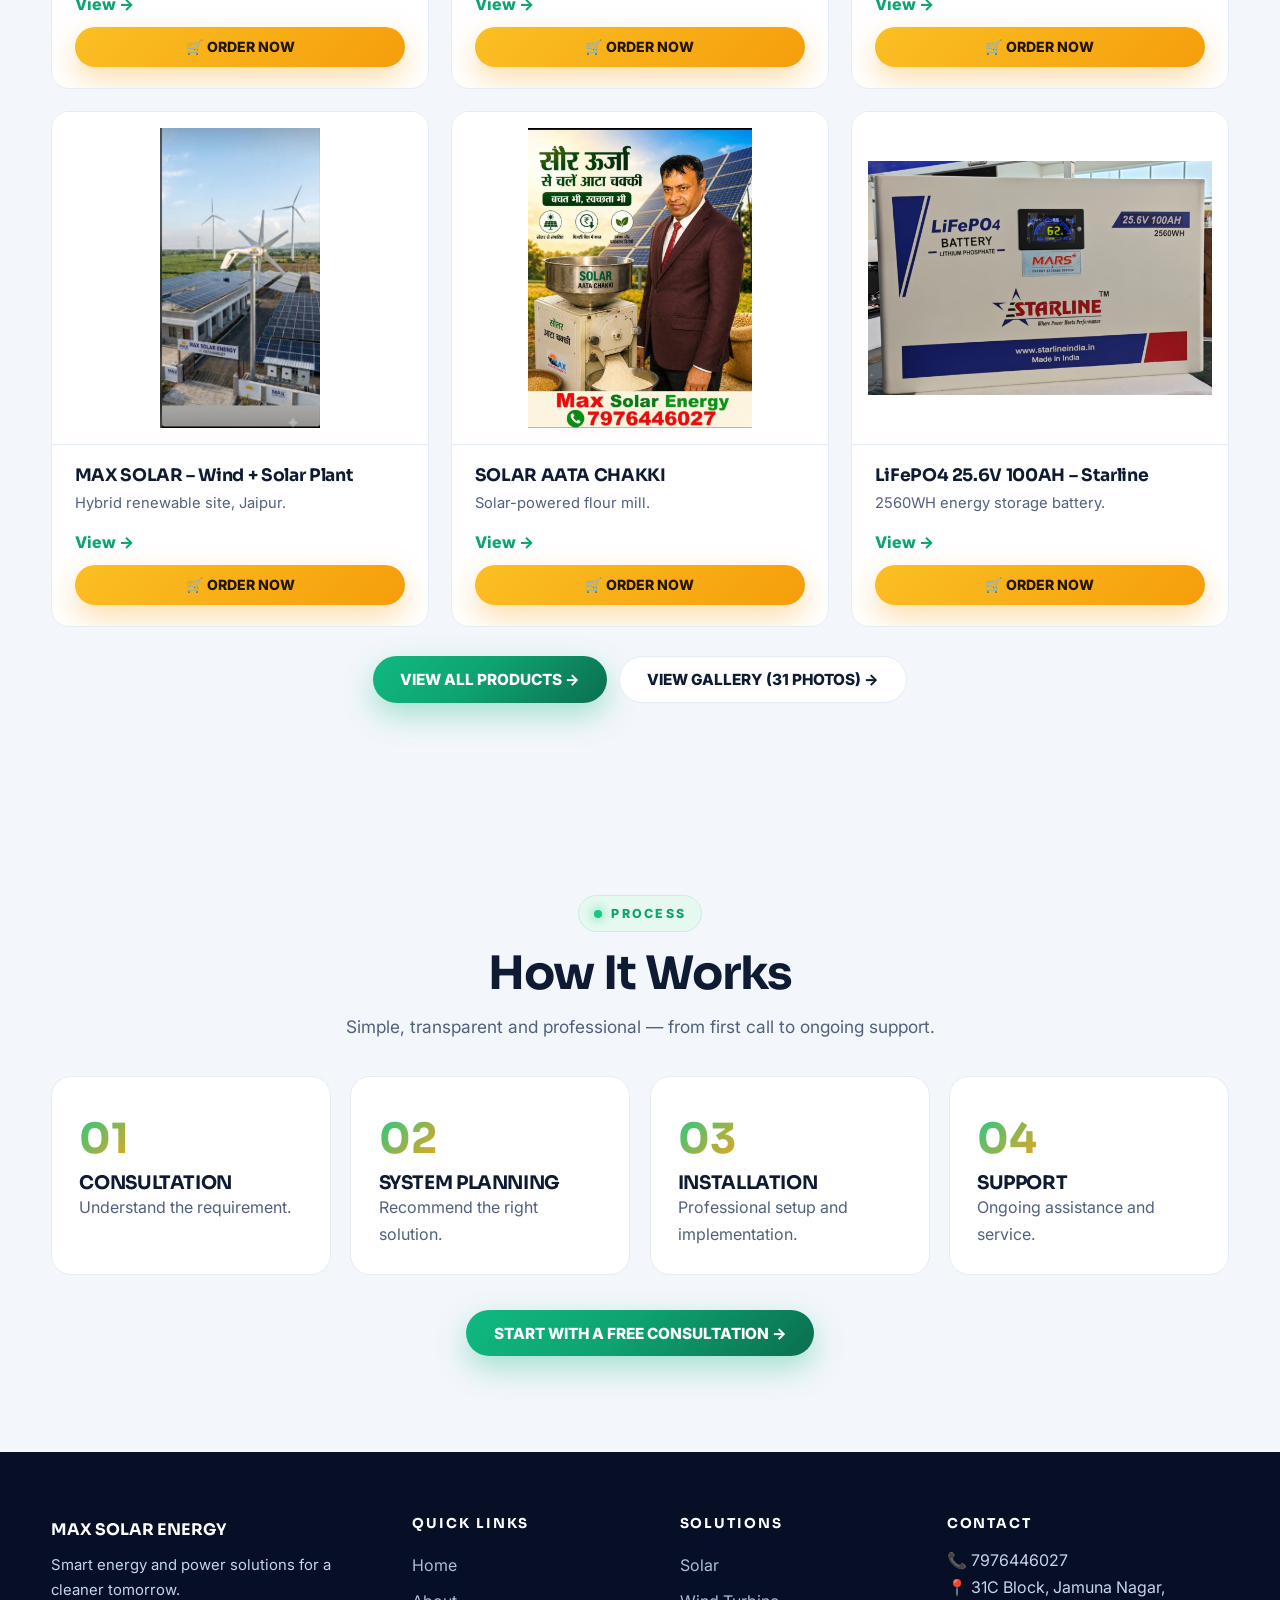
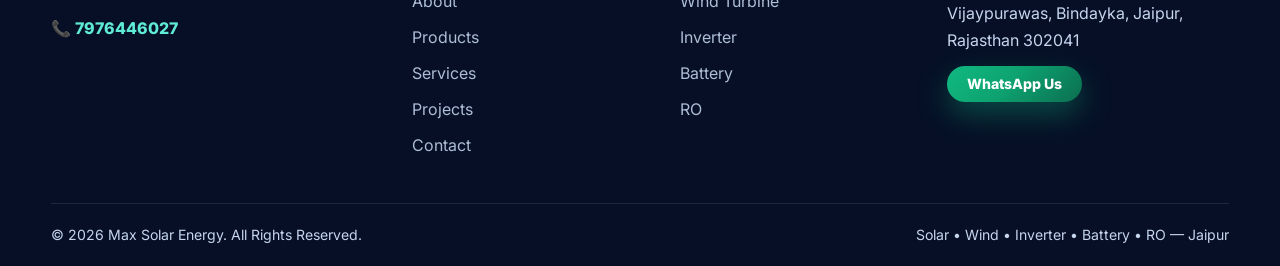
==== commit 7b07b79a: "Add products page, 31 product photos, WhatsApp order buttons and UPI payment QR" ====
--- a/index.html
+++ b/index.html
@@ -16,16 +16,16 @@
 <header class="site"><div class="container nav">
 <a class="brand" href="index.html"><span class="brand-mark"><span>☀</span></span><span><b>MAX SOLAR ENERGY</b><small>SOLAR • WIND • POWER</small></span></a>
 <nav class="links" aria-label="Primary">
-<a href="index.html" class="active">Home</a><a href="about.html">About</a>
+<a href="index.html" class="active">Home</a><a href="about.html">About</a><a href="products.html">Products</a>
 <span class="dropdown"><button aria-haspopup="true">Solutions ▾</button><span class="dropdown-menu">
 <a href="solar.html"><i>🔆</i>Solar Energy</a><a href="wind.html"><i>🌬</i>Wind Turbine</a><a href="inverter.html"><i>⚡</i>Inverter Solutions</a><a href="battery.html"><i>🔋</i>Battery Solutions</a><a href="ro.html"><i>💧</i>RO Systems</a></span></span>
-<a href="services.html">Services</a><a href="projects.html">Projects</a><a href="why-us.html">Why Us</a><a href="contact.html">Contact</a>
+<a href="products.html">Products</a><a href="services.html">Services</a><a href="projects.html">Projects</a><a href="why-us.html">Why Us</a><a href="contact.html">Contact</a>
 <a class="btn btn-primary btn-sm" href="contact.html">GET A QUOTE</a>
 </nav>
 <button class="burger" id="menuOpen" aria-label="Open menu">☰</button>
 </div></header>
 <div class="mobile-menu" id="mobileMenu"><div class="mm-head"><b>MAX SOLAR ENERGY</b><button class="mm-close" id="menuClose" aria-label="Close menu">✕</button></div>
-<a class="mlink" href="index.html">Home</a><a class="mlink" href="about.html">About</a><a class="mlink" href="solar.html">☀ Solar Energy</a><a class="mlink" href="wind.html">🌬 Wind Turbine</a><a class="mlink" href="inverter.html">⚡ Inverter</a><a class="mlink" href="battery.html">🔋 Battery</a><a class="mlink" href="ro.html">💧 RO Systems</a><a class="mlink" href="services.html">Services</a><a class="mlink" href="projects.html">Projects</a><a class="mlink" href="why-us.html">Why Us</a><a class="mlink" href="contact.html">Contact</a>
+<a class="mlink" href="index.html">Home</a><a class="mlink" href="about.html">About</a><a class="mlink" href="solar.html">☀ Solar Energy</a><a class="mlink" href="wind.html">🌬 Wind Turbine</a><a class="mlink" href="inverter.html">⚡ Inverter</a><a class="mlink" href="battery.html">🔋 Battery</a><a class="mlink" href="ro.html">💧 RO Systems</a><a class="mlink" href="products.html">🛒 Products</a><a class="mlink" href="services.html">Services</a><a class="mlink" href="projects.html">Projects</a><a class="mlink" href="why-us.html">Why Us</a><a class="mlink" href="contact.html">Contact</a>
 <div class="mm-cta"><a class="btn btn-amber btn-sm" href="contact.html">GET A QUOTE</a><a class="btn btn-ghost btn-sm" href="tel:+917976446027">CALL 7976446027</a></div></div>
 
 <section class="hero">
@@ -86,6 +86,19 @@
 </div></section>
 
 <section class="section muted"><div class="container">
+<div class="center reveal"><span class="eyebrow"><span class="dot"></span> Our Real Products</span><h2 class="sec-title">Best-selling Models With Real Photos</h2><p class="sec-sub">Title same as inside image. Full photo — nothing cropped.</p></div>
+<div class="prod-grid">
+<div class="prod-card reveal"><div class="pimg"><img src="images/torch-q1sx-li-ion-ledzz.jpeg" alt="TORCH Q1SX LI-ION BATTERY" loading="lazy"></div><div class="card-body"><h3>TORCH Q1SX – LI-ION BATTERY</h3><p>Ledzz torch, 1.2 KM range, 10–12 Hrs backup.</p><a class="card-link" href="battery.html">View →</a><a class="btn btn-amber btn-sm order-btn" target="_blank" href="https://wa.me/917976446027?text=Namaste%20MAX%20SOLAR%20ENERGY%21%20Mujhe%20ye%20product%20ORDER%20karna%20hai%3A%0A%0A%2ATORCH%20Q1SX%20%E2%80%93%20LI-ION%20BATTERY%2A%0A%28Max%20Solar%20Energy%29%0A%0APlease%20price%20aur%20details%20batayein.">🛒 ORDER NOW</a></div></div>
+<div class="prod-card reveal"><div class="pimg"><img src="images/solar-fence-guard-100-bigha-ledzz.jpeg" alt="Solar Fence Guard 100 Bigha" loading="lazy"></div><div class="card-body"><h3>Solar Fence Guard – 100 बीघा</h3><p>Solar zatka machine for farm protection.</p><a class="card-link" href="solar.html">View →</a><a class="btn btn-amber btn-sm order-btn" target="_blank" href="https://wa.me/917976446027?text=Namaste%20MAX%20SOLAR%20ENERGY%21%20Mujhe%20ye%20product%20ORDER%20karna%20hai%3A%0A%0A%2ASolar%20Fence%20Guard%20%E2%80%93%20100%20%E0%A4%AC%E0%A5%80%E0%A4%98%E0%A4%BE%2A%0A%28Max%20Solar%20Energy%29%0A%0APlease%20price%20aur%20details%20batayein.">🛒 ORDER NOW</a></div></div>
+<div class="prod-card reveal"><div class="pimg"><img src="images/li-ion-12v-12ah-ledzz.jpeg" alt="LI-ION 12V 12AH Ledzz" loading="lazy"></div><div class="card-body"><h3>LI-ION 12V/12AH – Ledzz</h3><p>Lithium battery, 600 charging cycle.</p><a class="card-link" href="battery.html">View →</a><a class="btn btn-amber btn-sm order-btn" target="_blank" href="https://wa.me/917976446027?text=Namaste%20MAX%20SOLAR%20ENERGY%21%20Mujhe%20ye%20product%20ORDER%20karna%20hai%3A%0A%0A%2ALI-ION%2012V/12AH%20%E2%80%93%20Ledzz%2A%0A%28Max%20Solar%20Energy%29%0A%0APlease%20price%20aur%20details%20batayein.">🛒 ORDER NOW</a></div></div>
+<div class="prod-card reveal"><div class="pimg"><img src="images/max-solar-wind-plant.jpeg" alt="MAX SOLAR ENERGY plant" loading="lazy"></div><div class="card-body"><h3>MAX SOLAR – Wind + Solar Plant</h3><p>Hybrid renewable site, Jaipur.</p><a class="card-link" href="wind.html">View →</a><a class="btn btn-amber btn-sm order-btn" target="_blank" href="https://wa.me/917976446027?text=Namaste%20MAX%20SOLAR%20ENERGY%21%20Mujhe%20ye%20product%20ORDER%20karna%20hai%3A%0A%0A%2AMAX%20SOLAR%20%E2%80%93%20Wind%20%2B%20Solar%20Plant%2A%0A%28Max%20Solar%20Energy%29%0A%0APlease%20price%20aur%20details%20batayein.">🛒 ORDER NOW</a></div></div>
+<div class="prod-card reveal"><div class="pimg"><img src="images/solar-atta-chakki.jpeg" alt="SOLAR AATA CHAKKI" loading="lazy"></div><div class="card-body"><h3>SOLAR AATA CHAKKI</h3><p>Solar-powered flour mill.</p><a class="card-link" href="solar.html">View →</a><a class="btn btn-amber btn-sm order-btn" target="_blank" href="https://wa.me/917976446027?text=Namaste%20MAX%20SOLAR%20ENERGY%21%20Mujhe%20ye%20product%20ORDER%20karna%20hai%3A%0A%0A%2ASOLAR%20AATA%20CHAKKI%2A%0A%28Max%20Solar%20Energy%29%0A%0APlease%20price%20aur%20details%20batayein.">🛒 ORDER NOW</a></div></div>
+<div class="prod-card reveal"><div class="pimg"><img src="images/lifepo4-25-6v-100ah-starline.jpeg" alt="LiFePO4 25.6V 100AH" loading="lazy"></div><div class="card-body"><h3>LiFePO4 25.6V 100AH – Starline</h3><p>2560WH energy storage battery.</p><a class="card-link" href="battery.html">View →</a><a class="btn btn-amber btn-sm order-btn" target="_blank" href="https://wa.me/917976446027?text=Namaste%20MAX%20SOLAR%20ENERGY%21%20Mujhe%20ye%20product%20ORDER%20karna%20hai%3A%0A%0A%2ALiFePO4%2025.6V%20100AH%20%E2%80%93%20Starline%2A%0A%28Max%20Solar%20Energy%29%0A%0APlease%20price%20aur%20details%20batayein.">🛒 ORDER NOW</a></div></div>
+</div>
+<div class="center" style="margin-top:1.8rem;display:flex;gap:.7rem;justify-content:center;flex-wrap:wrap"><a class="btn btn-primary" href="products.html">VIEW ALL PRODUCTS →</a><a class="btn btn-outline" href="projects.html">VIEW GALLERY (31 PHOTOS) →</a></div>
+</div></section>
+
+<section class="section muted"><div class="container">
 <div class="center reveal"><span class="eyebrow"><span class="dot"></span> Process</span><h2 class="sec-title">How It Works</h2><p class="sec-sub">Simple, transparent and professional — from first call to ongoing support.</p></div>
 <div class="steps">
 <div class="step reveal"><b class="num">01</b><h3>CONSULTATION</h3><p style="color:var(--sub)">Understand the requirement.</p></div>
@@ -98,7 +111,7 @@
 
 <footer><div class="container fgrid">
 <div><b style="color:#fff;font-family:var(--disp)">MAX SOLAR ENERGY</b><p style="margin-top:.6rem;font-size:.93rem">Smart energy and power solutions for a cleaner tomorrow.</p><p style="margin-top:.8rem">📞 <a href="tel:+917976446027" style="display:inline;color:#5eead4;font-weight:800">7976446027</a></p></div>
-<div><h4>QUICK LINKS</h4><a href="index.html">Home</a><a href="about.html">About</a><a href="services.html">Services</a><a href="projects.html">Projects</a><a href="contact.html">Contact</a></div>
+<div><h4>QUICK LINKS</h4><a href="index.html">Home</a><a href="about.html">About</a><a href="products.html">Products</a><a href="services.html">Services</a><a href="projects.html">Projects</a><a href="contact.html">Contact</a></div>
 <div><h4>SOLUTIONS</h4><a href="solar.html">Solar</a><a href="wind.html">Wind Turbine</a><a href="inverter.html">Inverter</a><a href="battery.html">Battery</a><a href="ro.html">RO</a></div>
 <div><h4>CONTACT</h4><p>📞 7976446027<br>📍 31C Block, Jamuna Nagar, Vijaypurawas, Bindayka, Jaipur, Rajasthan 302041</p><a class="btn btn-primary btn-sm" style="margin-top:.8rem" href="https://wa.me/917976446027">WhatsApp Us</a></div>
 </div><div class="fbottom container"><span>© <span id="year">2026</span> Max Solar Energy. All Rights Reserved.</span><span>Solar • Wind • Inverter • Battery • RO — Jaipur</span></div></footer>
--- a/styles.css
+++ b/styles.css
@@ -175,3 +175,36 @@
   .hero-stats{flex-direction:column}
   .split img.main{height:300px}
 }
+/* ---- Real product photos: never crop, full image visible ---- */
+.prod-grid{display:grid;grid-template-columns:repeat(3,1fr);gap:1.4rem;margin-top:2rem}
+.prod-card{background:#fff;border:1px solid var(--line);border-radius:var(--radius);overflow:hidden;transition:.3s;display:flex;flex-direction:column}
+.prod-card:hover{transform:translateY(-6px);box-shadow:var(--shadow)}
+.prod-card .pimg{background:#fff;display:grid;place-items:center;padding:1rem;min-height:300px}
+.prod-card .pimg img{width:100%;height:300px;object-fit:contain;object-position:center;background:#fff}
+.prod-card .pimg.tall img{height:380px}
+.prod-card .card-body{padding:1.3rem 1.4rem;border-top:1px solid var(--line);flex:1}
+.prod-card .card-body h3{font-size:1.08rem;margin-bottom:.35rem}
+.prod-card .card-body p{color:var(--sub);font-size:.92rem}
+.prod-card .ptag{display:inline-block;font-size:.72rem;font-weight:800;letter-spacing:.1em;text-transform:uppercase;color:var(--green2);background:#e6f9f0;border:1px solid #c9f0dd;padding:.3rem .7rem;border-radius:100px;margin-bottom:.6rem}
+.prod-note{background:#fffbeb;border:1px solid #fde68a;color:#92400e;border-radius:14px;padding:1rem 1.2rem;margin-top:1.5rem;font-size:.93rem}
+.gal figure.real{height:320px;background:#fff}
+.gal figure.real img{object-fit:contain;background:#fff;padding:.5rem}
+@media(max-width:1100px){.prod-grid{grid-template-columns:repeat(2,1fr)}}
+@media(max-width:620px){.prod-grid{grid-template-columns:1fr}.prod-card .pimg img{height:260px}}
+/* ---- Products page category pills ---- */
+.pcats{display:flex;gap:.6rem;flex-wrap:wrap;margin-top:1.4rem}
+.pcats a{font-size:.82rem;font-weight:800;padding:.6rem 1.1rem;border-radius:100px;background:rgba(255,255,255,.1);border:1px solid rgba(255,255,255,.25);color:#fff;transition:.25s}
+.pcats a:hover{background:#f59e0b;border-color:#f59e0b;color:#231600}
+/* ---- Order Now button under products ---- */
+.prod-card .order-btn{margin-top:.8rem;width:100%;padding:.8rem 1rem}
+.prod-card .card-link + .order-btn{margin-top:.6rem}
+/* ---- Payment QR section ---- */
+.pay-grid{display:grid;grid-template-columns:340px 1fr;gap:2.5rem;align-items:center;background:#fff;border:1px solid var(--line);border-radius:24px;padding:2.2rem;box-shadow:var(--shadow-sm);margin-top:2rem}
+.pay-qr{background:#fff;border:2px solid var(--line);border-radius:18px;padding:.8rem;text-align:center}
+.pay-qr img{width:100%;height:auto;object-fit:contain;border-radius:10px}
+.pay-steps{list-style:none;margin:1.1rem 0;display:grid;gap:.7rem}
+.pay-steps li{display:flex;gap:.7rem;align-items:flex-start}
+.pay-steps li b.step-n{flex:0 0 30px;height:30px;display:grid;place-items:center;background:linear-gradient(135deg,var(--green),var(--amber));color:#fff;border-radius:50%;font-size:.9rem}
+.upi-pill{display:inline-flex;align-items:center;gap:.6rem;background:var(--muted);border:1.5px dashed var(--green2);border-radius:12px;padding:.7rem 1rem;font-weight:800;margin-top:.6rem;flex-wrap:wrap}
+.upi-pill button{background:#07142b;color:#fff;border:0;border-radius:8px;padding:.45rem .9rem;font-weight:800;font-size:.8rem;cursor:pointer}
+@media(max-width:760px){.pay-grid{grid-template-columns:1fr;padding:1.5rem}}
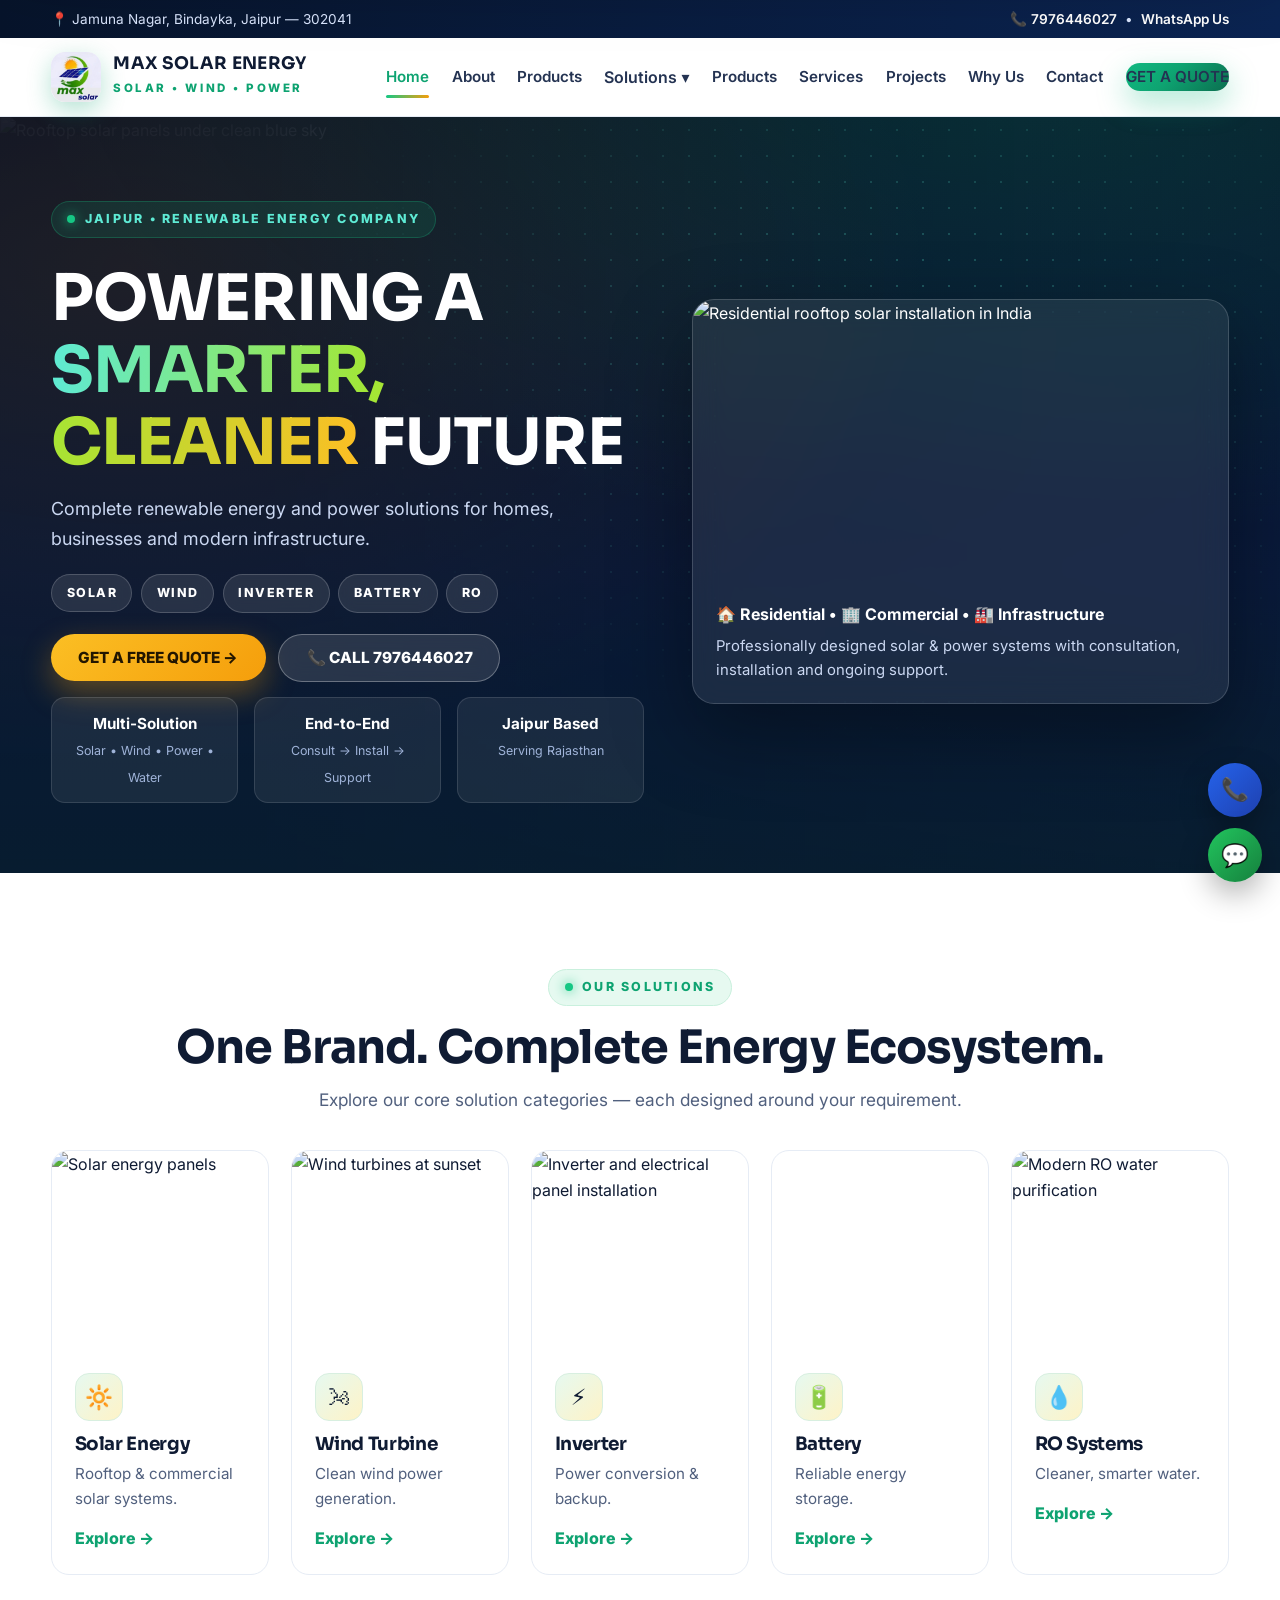
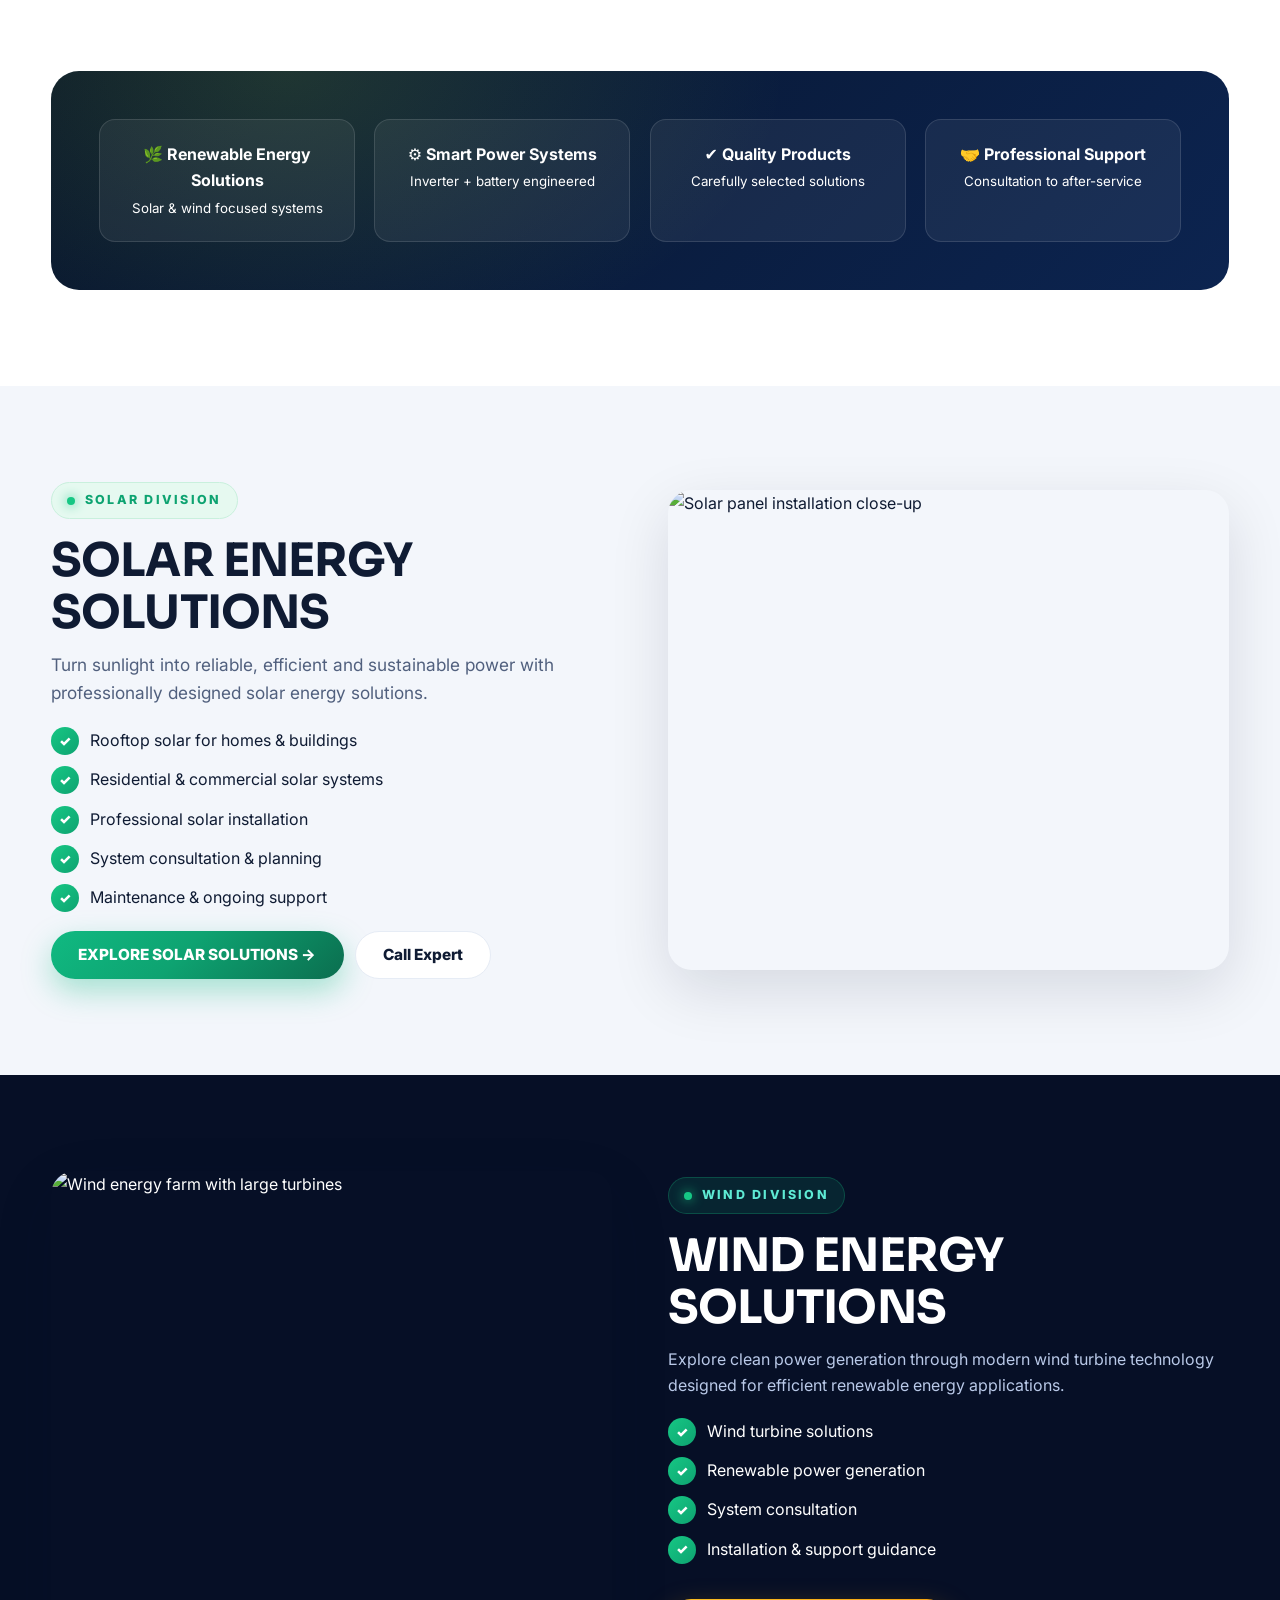
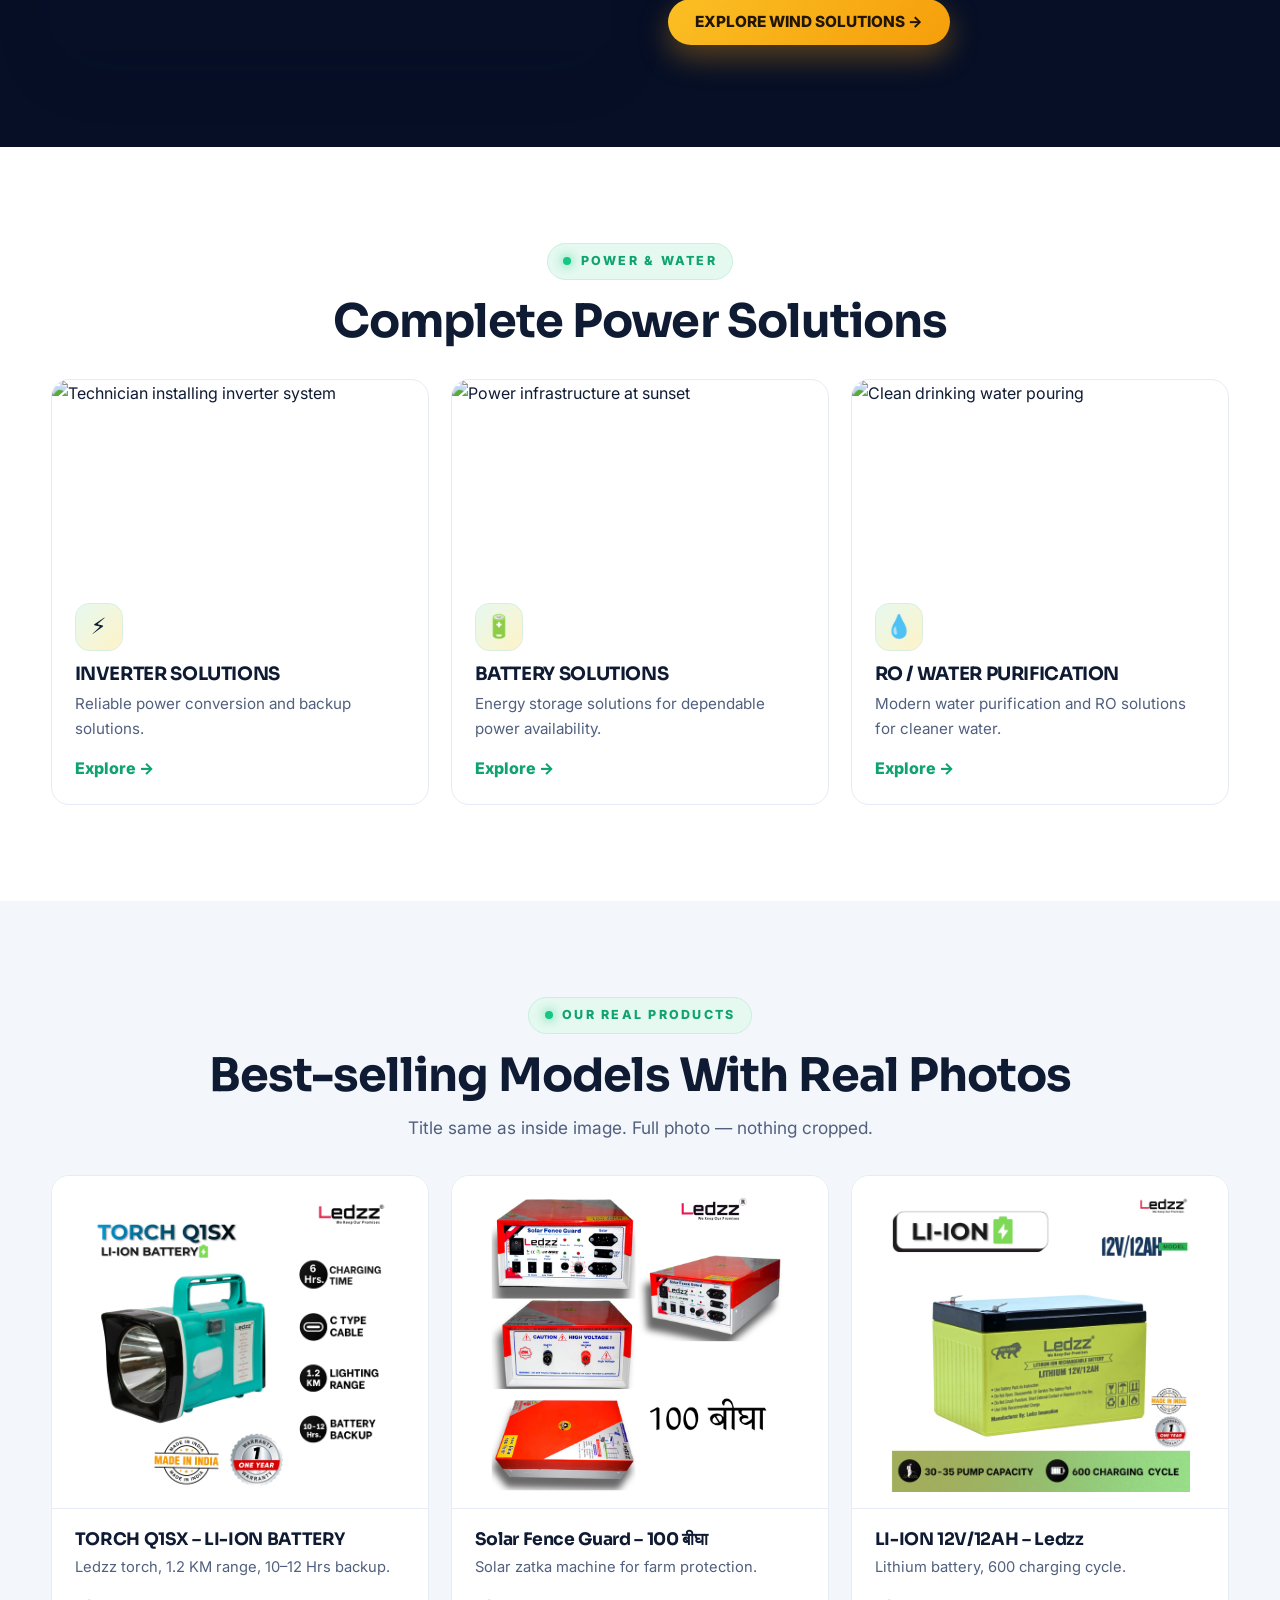
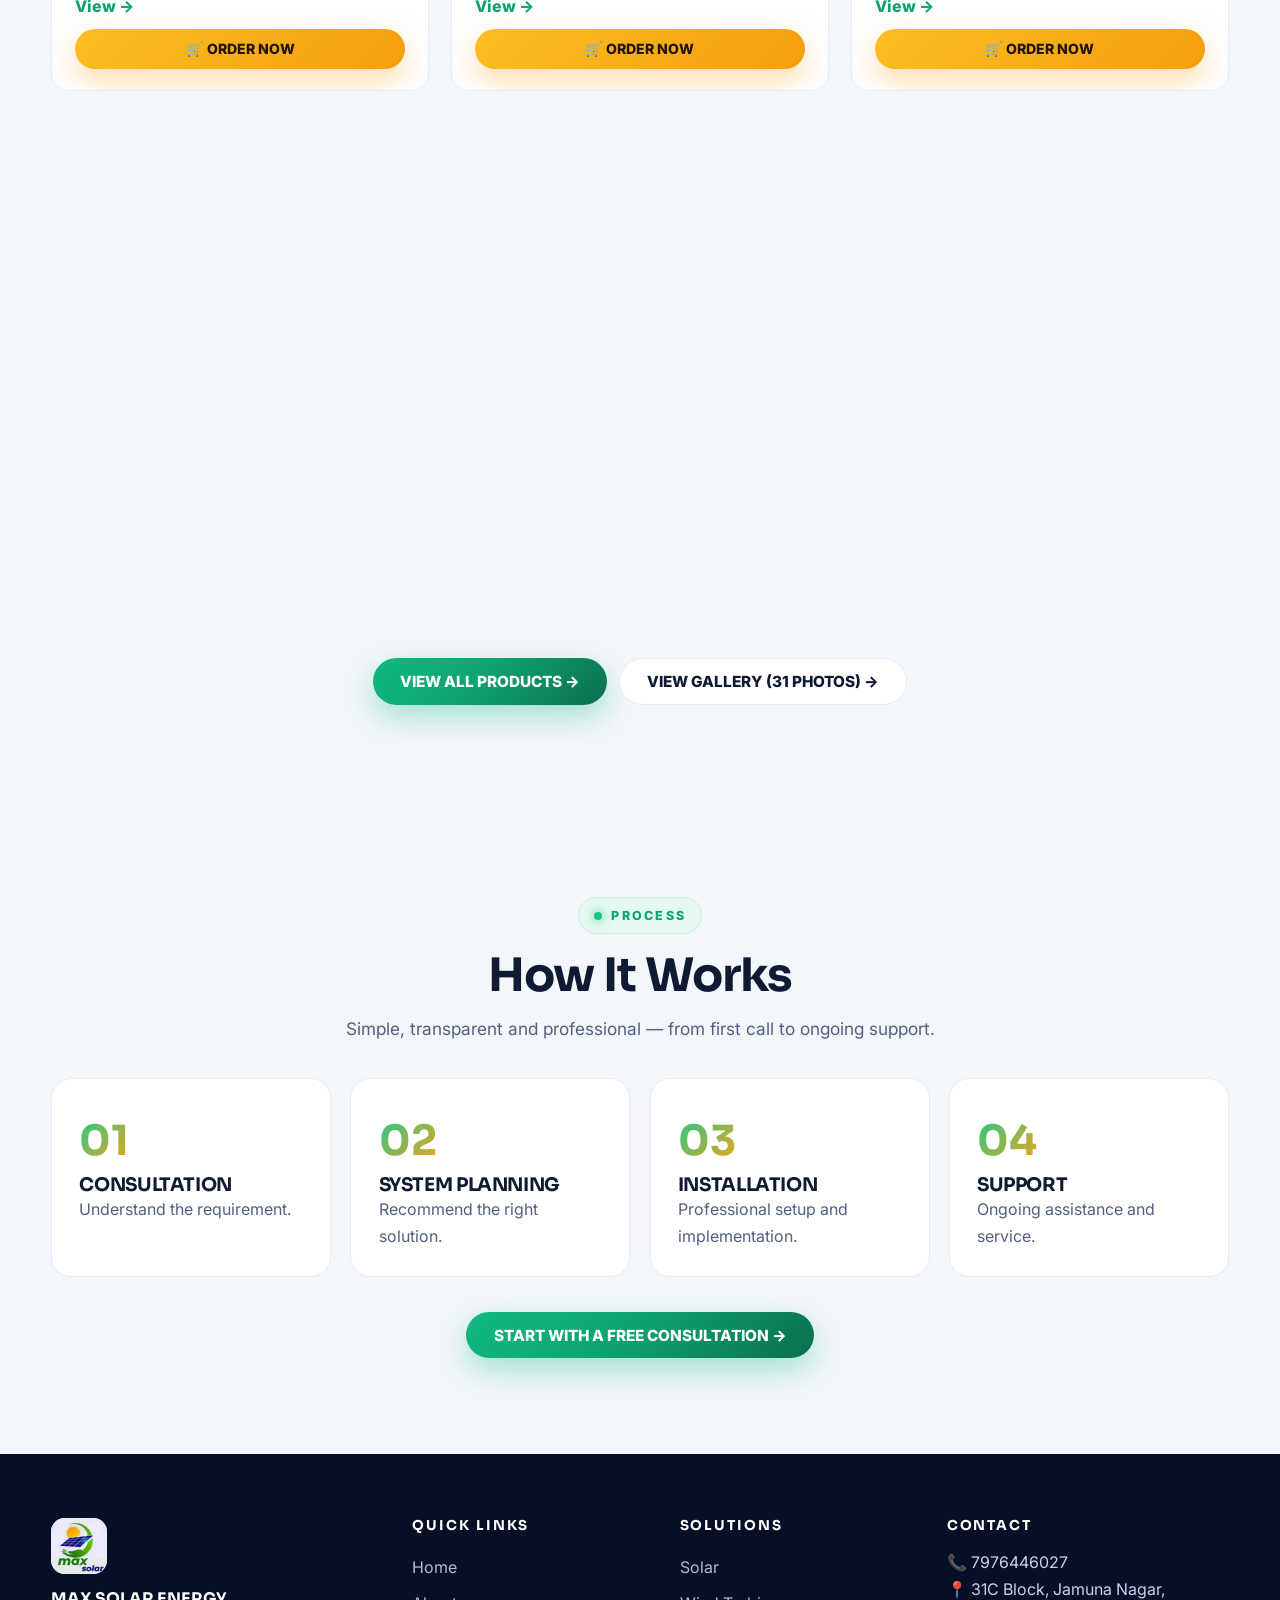
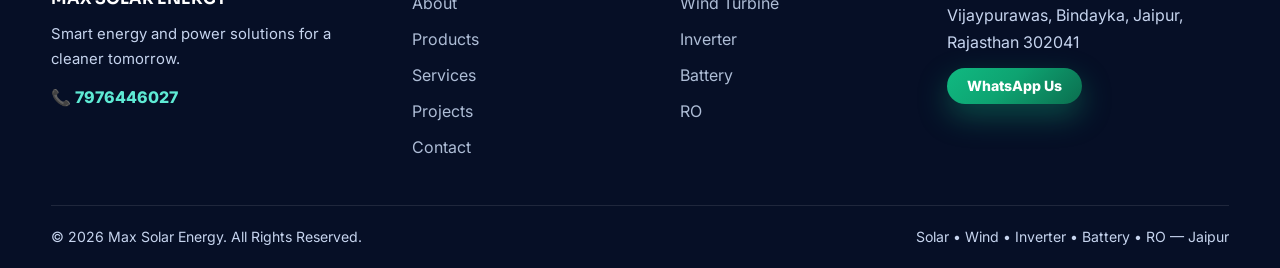
==== commit d85c831c: "Add brand logo to header, menu, footer and favicon; fix product pill scrolling" ====
--- a/index.html
+++ b/index.html
@@ -7,14 +7,14 @@
 <meta property="og:title" content="Max Solar Energy — Powering a Smarter, Cleaner Future">
 <meta property="og:description" content="Complete renewable energy & power solutions: Solar • Wind • Inverter • Battery • RO. Jaipur, Rajasthan.">
 <meta property="og:type" content="website">
-<link rel="stylesheet" href="styles.css">
+<link rel="stylesheet" href="styles.css"><link rel="icon" type="image/jpeg" href="images/logo.jpeg">
 <link rel="preconnect" href="https://fonts.googleapis.com"><link href="https://fonts.googleapis.com/css2?family=Inter:wght@400;600;700;800&family=Sora:wght@600;700;800&display=swap" rel="stylesheet">
 <script type="application/ld+json">{"@context":"https://schema.org","@type":"LocalBusiness","name":"Max Solar Energy","telephone":"+91-7976446027","address":{"@type":"PostalAddress","streetAddress":"31C Block, Jamuna Nagar, Vijaypurawas, Bindayka","addressLocality":"Jaipur","addressRegion":"Rajasthan","postalCode":"302041","addressCountry":"IN"}}</script>
 </head>
 <body>
 <div class="topbar"><div class="container"><span>📍 Jamuna Nagar, Bindayka, Jaipur — 302041</span><span>📞 <a href="tel:+917976446027">7976446027</a> &nbsp;•&nbsp; <a href="https://wa.me/917976446027">WhatsApp Us</a></span></div></div>
 <header class="site"><div class="container nav">
-<a class="brand" href="index.html"><span class="brand-mark"><span>☀</span></span><span><b>MAX SOLAR ENERGY</b><small>SOLAR • WIND • POWER</small></span></a>
+<a class="brand" href="index.html"><img class="brand-logo" src="images/logo.jpeg" alt="Max Solar Energy logo" width="50" height="50"><span><b>MAX SOLAR ENERGY</b><small>SOLAR • WIND • POWER</small></span></a>
 <nav class="links" aria-label="Primary">
 <a href="index.html" class="active">Home</a><a href="about.html">About</a><a href="products.html">Products</a>
 <span class="dropdown"><button aria-haspopup="true">Solutions ▾</button><span class="dropdown-menu">
@@ -24,7 +24,7 @@
 </nav>
 <button class="burger" id="menuOpen" aria-label="Open menu">☰</button>
 </div></header>
-<div class="mobile-menu" id="mobileMenu"><div class="mm-head"><b>MAX SOLAR ENERGY</b><button class="mm-close" id="menuClose" aria-label="Close menu">✕</button></div>
+<div class="mobile-menu" id="mobileMenu"><div class="mm-head"><span class="mm-brand"><img class="mm-logo" src="images/logo.jpeg" alt="Max Solar Energy logo" width="38" height="38"><b>MAX SOLAR ENERGY</b></span><button class="mm-close" id="menuClose" aria-label="Close menu">✕</button></div>
 <a class="mlink" href="index.html">Home</a><a class="mlink" href="about.html">About</a><a class="mlink" href="solar.html">☀ Solar Energy</a><a class="mlink" href="wind.html">🌬 Wind Turbine</a><a class="mlink" href="inverter.html">⚡ Inverter</a><a class="mlink" href="battery.html">🔋 Battery</a><a class="mlink" href="ro.html">💧 RO Systems</a><a class="mlink" href="products.html">🛒 Products</a><a class="mlink" href="services.html">Services</a><a class="mlink" href="projects.html">Projects</a><a class="mlink" href="why-us.html">Why Us</a><a class="mlink" href="contact.html">Contact</a>
 <div class="mm-cta"><a class="btn btn-amber btn-sm" href="contact.html">GET A QUOTE</a><a class="btn btn-ghost btn-sm" href="tel:+917976446027">CALL 7976446027</a></div></div>
 
@@ -110,7 +110,7 @@
 </div></section>
 
 <footer><div class="container fgrid">
-<div><b style="color:#fff;font-family:var(--disp)">MAX SOLAR ENERGY</b><p style="margin-top:.6rem;font-size:.93rem">Smart energy and power solutions for a cleaner tomorrow.</p><p style="margin-top:.8rem">📞 <a href="tel:+917976446027" style="display:inline;color:#5eead4;font-weight:800">7976446027</a></p></div>
+<div><img class="foot-logo" src="images/logo.jpeg" alt="Max Solar Energy logo" width="56" height="56" loading="lazy"><b style="color:#fff;font-family:var(--disp)">MAX SOLAR ENERGY</b><p style="margin-top:.6rem;font-size:.93rem">Smart energy and power solutions for a cleaner tomorrow.</p><p style="margin-top:.8rem">📞 <a href="tel:+917976446027" style="display:inline;color:#5eead4;font-weight:800">7976446027</a></p></div>
 <div><h4>QUICK LINKS</h4><a href="index.html">Home</a><a href="about.html">About</a><a href="products.html">Products</a><a href="services.html">Services</a><a href="projects.html">Projects</a><a href="contact.html">Contact</a></div>
 <div><h4>SOLUTIONS</h4><a href="solar.html">Solar</a><a href="wind.html">Wind Turbine</a><a href="inverter.html">Inverter</a><a href="battery.html">Battery</a><a href="ro.html">RO</a></div>
 <div><h4>CONTACT</h4><p>📞 7976446027<br>📍 31C Block, Jamuna Nagar, Vijaypurawas, Bindayka, Jaipur, Rajasthan 302041</p><a class="btn btn-primary btn-sm" style="margin-top:.8rem" href="https://wa.me/917976446027">WhatsApp Us</a></div>
--- a/styles.css
+++ b/styles.css
@@ -195,9 +195,22 @@
 .pcats{display:flex;gap:.6rem;flex-wrap:wrap;margin-top:1.4rem}
 .pcats a{font-size:.82rem;font-weight:800;padding:.6rem 1.1rem;border-radius:100px;background:rgba(255,255,255,.1);border:1px solid rgba(255,255,255,.25);color:#fff;transition:.25s}
 .pcats a:hover{background:#f59e0b;border-color:#f59e0b;color:#231600}
+.pcats a:active{transform:scale(.96)}
+/* ---- Brand logo: header, mobile menu, footer ---- */
+.brand-logo{width:50px;height:50px;object-fit:contain;border-radius:14px;background:#fff;box-shadow:0 8px 24px rgba(14,163,113,.3);flex:0 0 auto}
+.mm-brand{display:flex;align-items:center;gap:.6rem}
+.mm-logo{width:38px;height:38px;object-fit:contain;border-radius:10px;background:#fff;flex:0 0 auto}
+.foot-logo{width:56px;height:56px;object-fit:contain;border-radius:14px;background:#fff;display:block;margin-bottom:.7rem}
+@media(max-width:620px){
+  .brand-logo{width:44px;height:44px;border-radius:12px}
+  .brand b{font-size:.95rem}
+  .brand small{font-size:.64rem;letter-spacing:.16em}
+}
 /* ---- Order Now button under products ---- */
 .prod-card .order-btn{margin-top:.8rem;width:100%;padding:.8rem 1rem}
 .prod-card .card-link + .order-btn{margin-top:.6rem}
+/* ---- Anchor sections: never hide under sticky header ---- */
+section[id]{scroll-margin-top:86px}
 /* ---- Payment QR section ---- */
 .pay-grid{display:grid;grid-template-columns:340px 1fr;gap:2.5rem;align-items:center;background:#fff;border:1px solid var(--line);border-radius:24px;padding:2.2rem;box-shadow:var(--shadow-sm);margin-top:2rem}
 .pay-qr{background:#fff;border:2px solid var(--line);border-radius:18px;padding:.8rem;text-align:center}
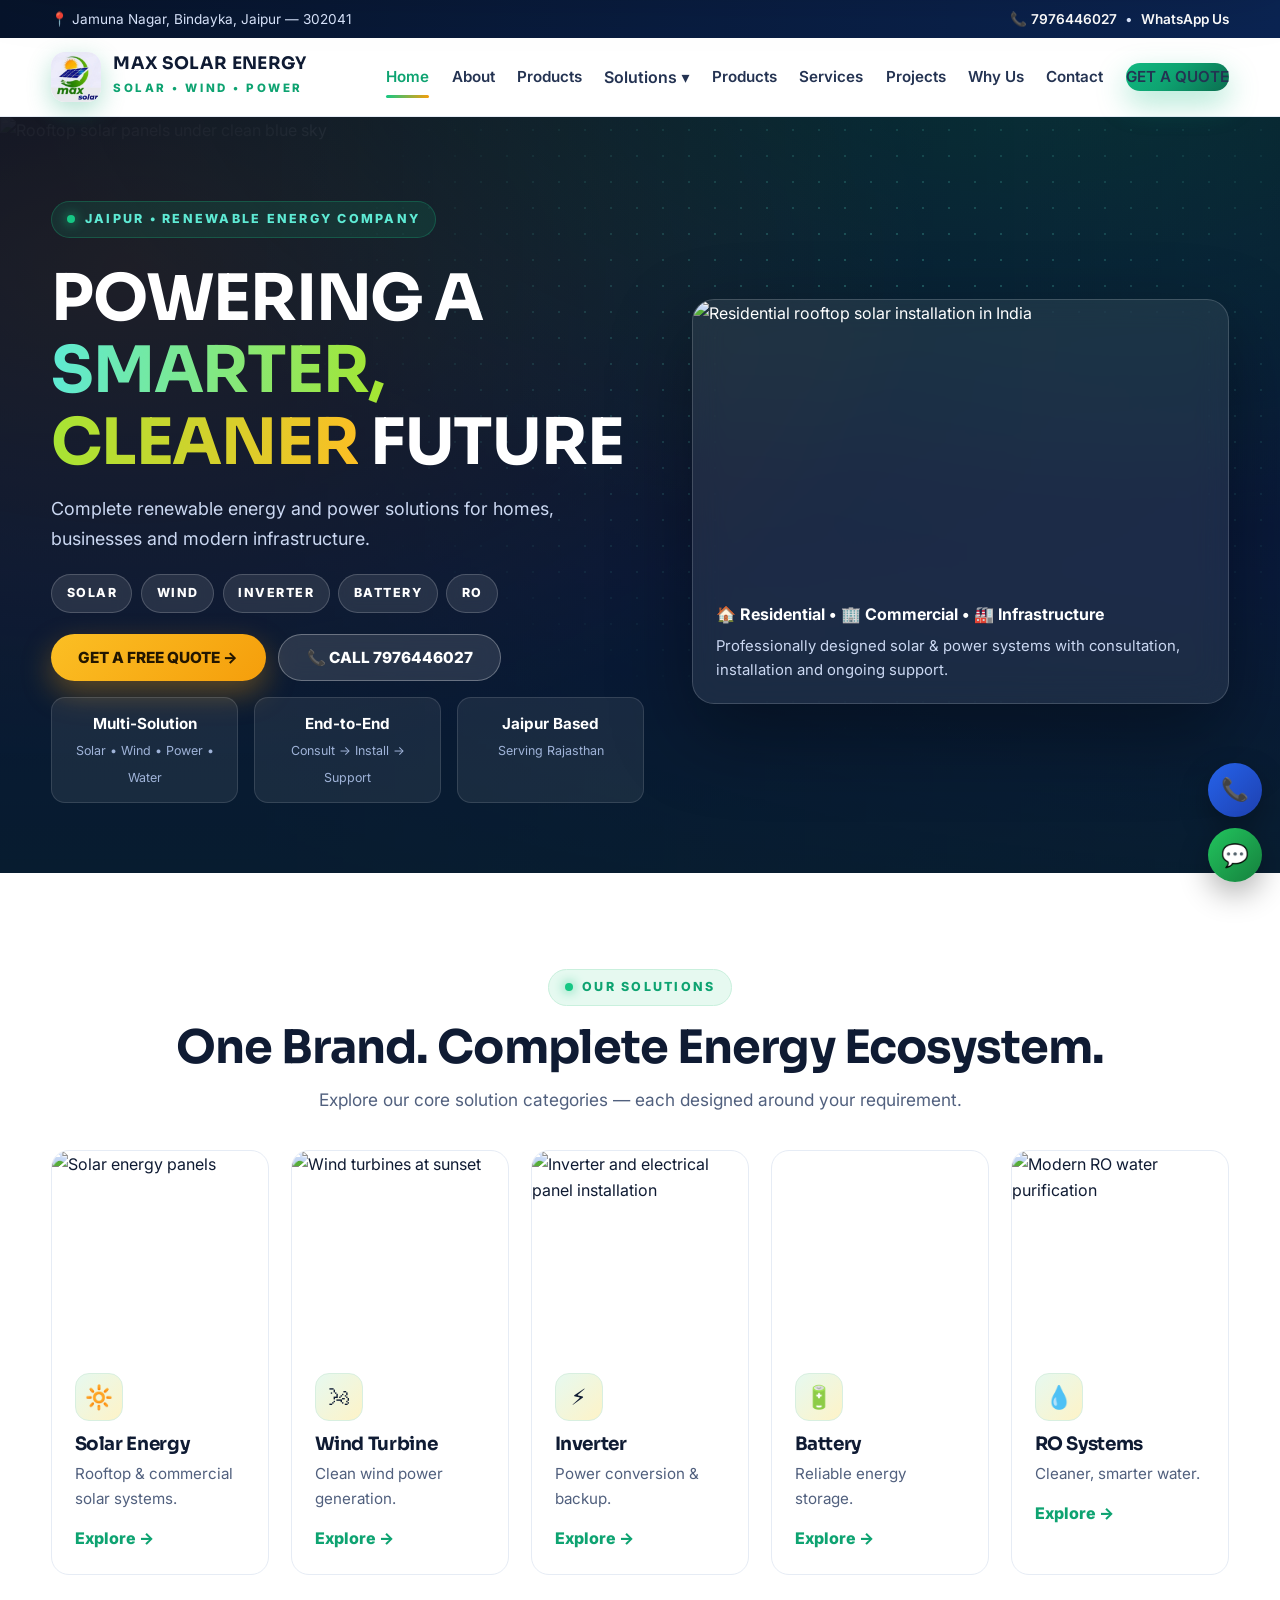
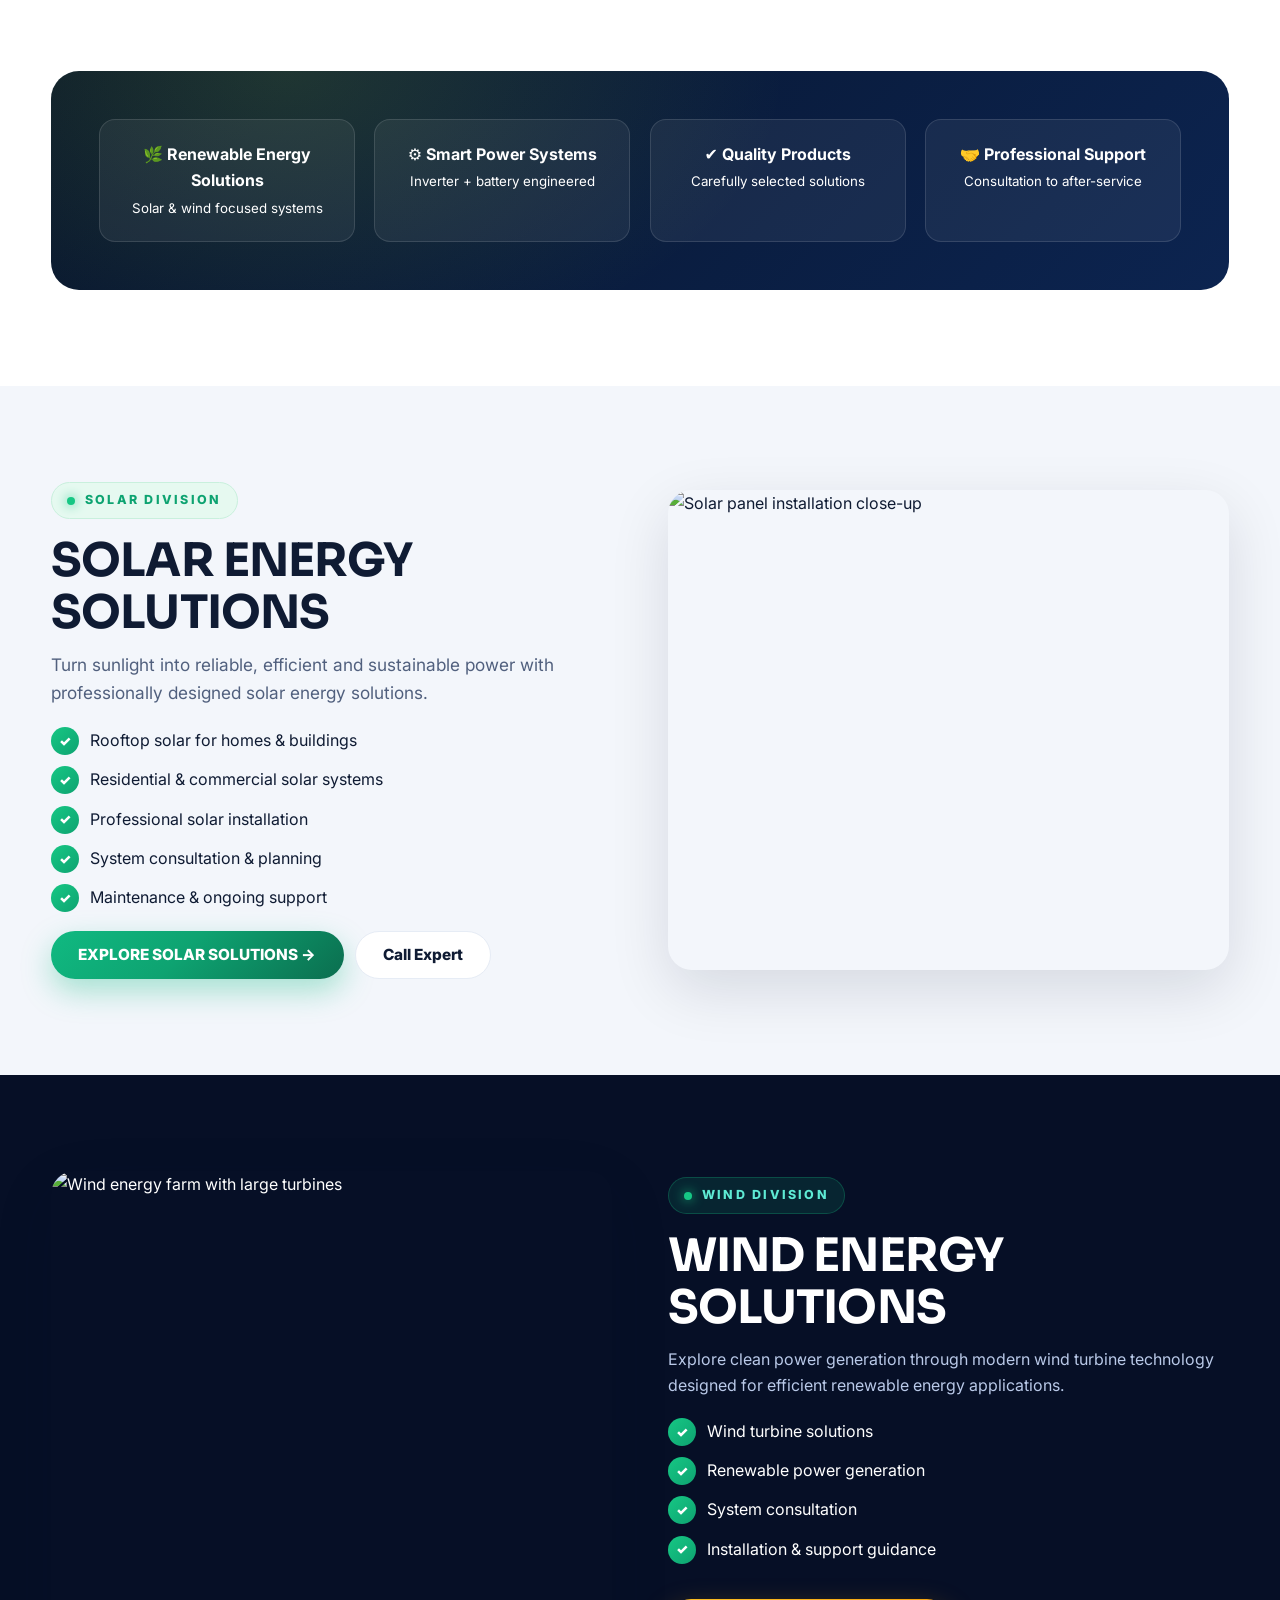
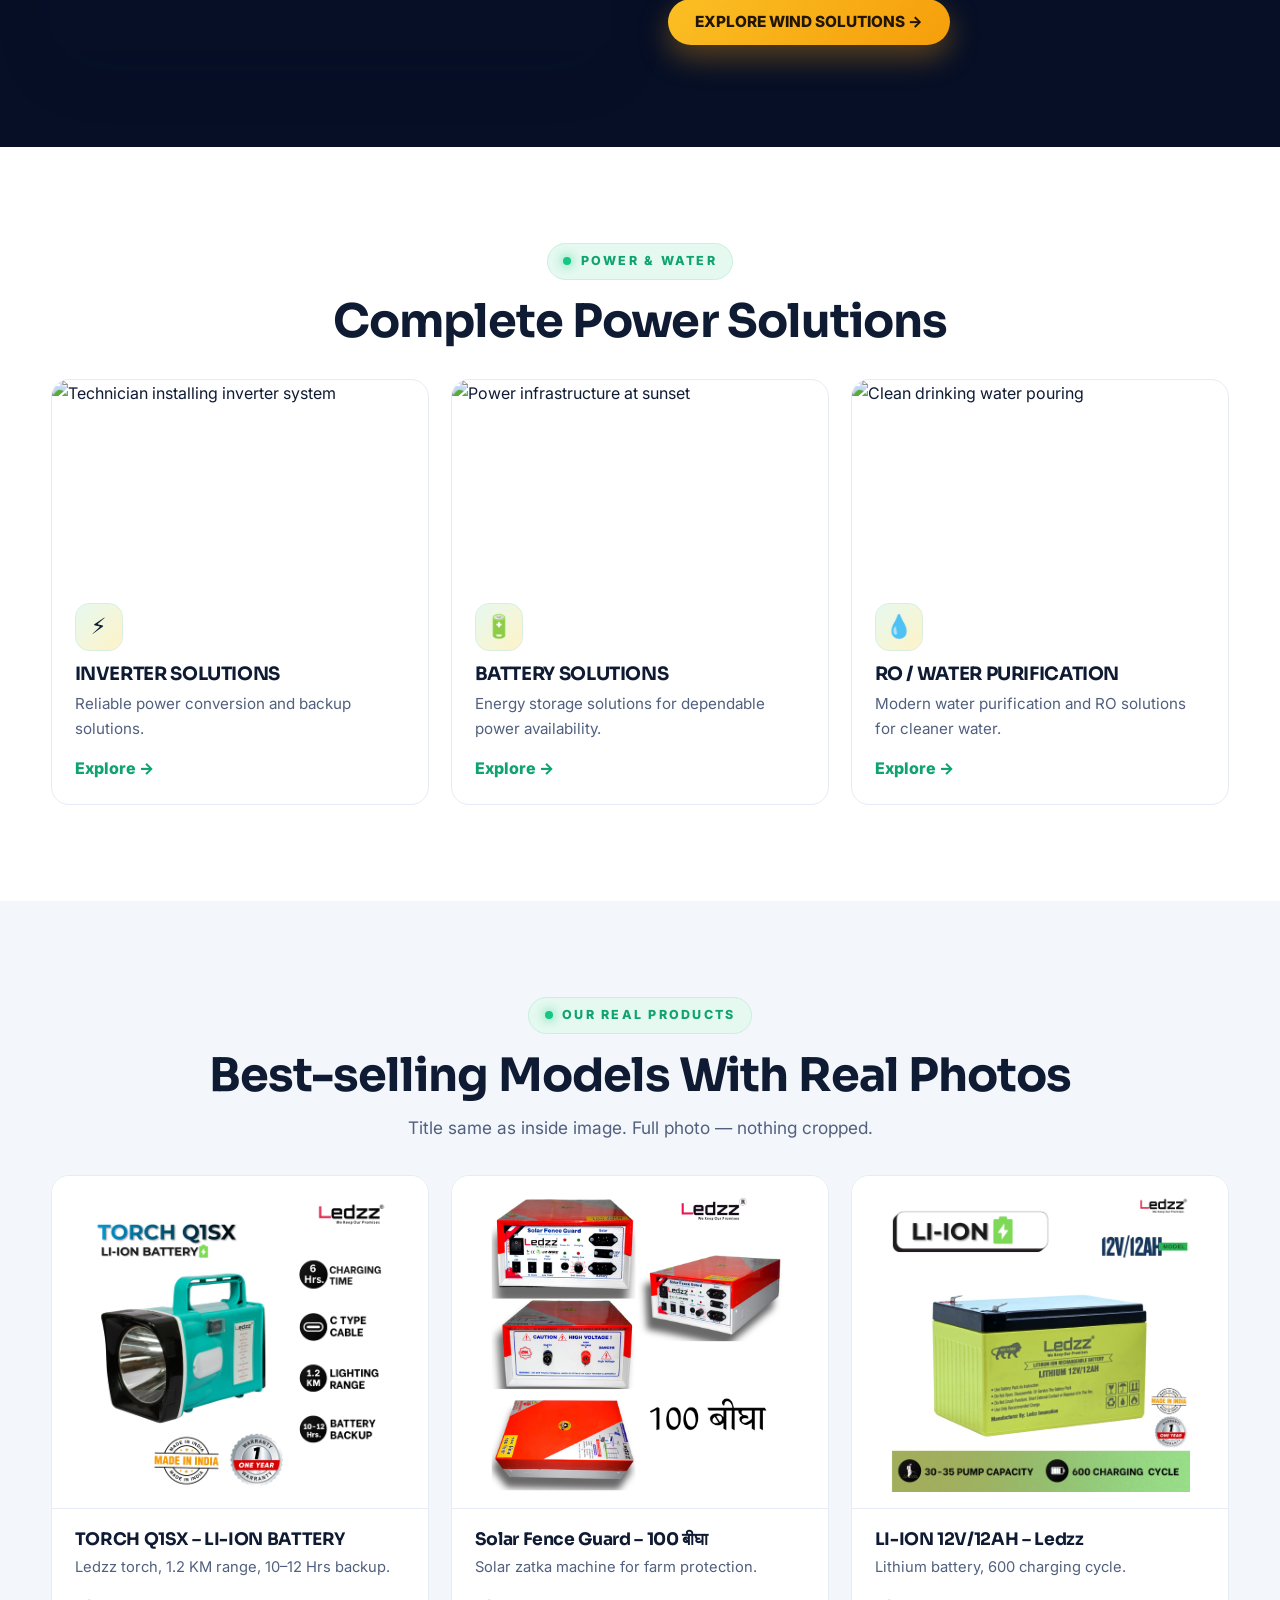
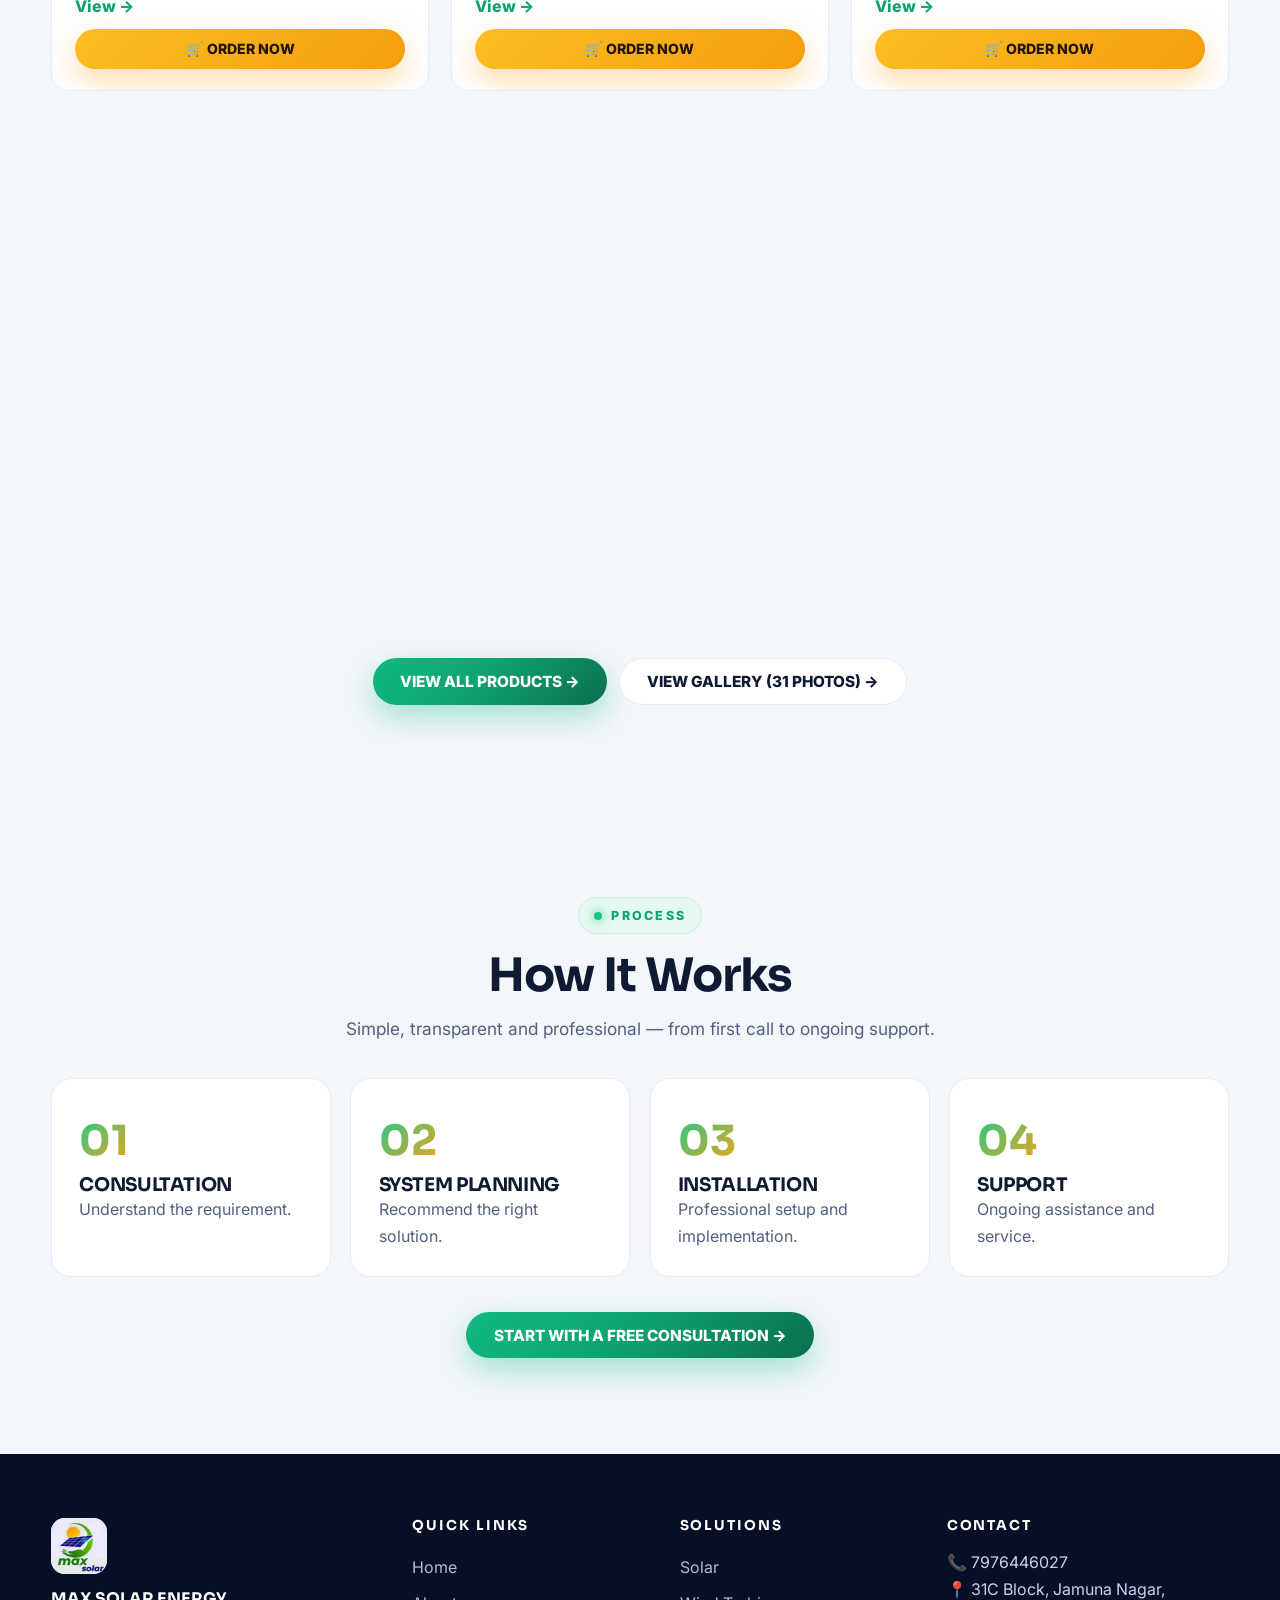
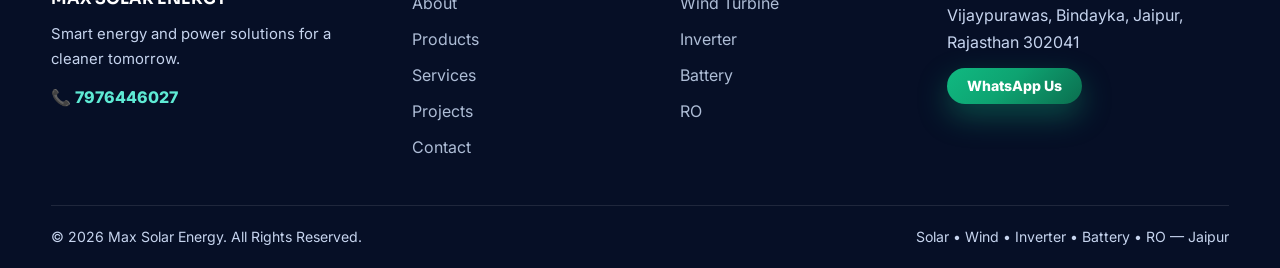
==== commit dcd10a38: "Cache-bust CSS and JS so mobile browsers fetch latest code" ====
--- a/index.html
+++ b/index.html
@@ -7,7 +7,7 @@
 <meta property="og:title" content="Max Solar Energy — Powering a Smarter, Cleaner Future">
 <meta property="og:description" content="Complete renewable energy & power solutions: Solar • Wind • Inverter • Battery • RO. Jaipur, Rajasthan.">
 <meta property="og:type" content="website">
-<link rel="stylesheet" href="styles.css"><link rel="icon" type="image/jpeg" href="images/logo.jpeg">
+<link rel="stylesheet" href="styles.css?v=3"><link rel="icon" type="image/jpeg" href="images/logo.jpeg">
 <link rel="preconnect" href="https://fonts.googleapis.com"><link href="https://fonts.googleapis.com/css2?family=Inter:wght@400;600;700;800&family=Sora:wght@600;700;800&display=swap" rel="stylesheet">
 <script type="application/ld+json">{"@context":"https://schema.org","@type":"LocalBusiness","name":"Max Solar Energy","telephone":"+91-7976446027","address":{"@type":"PostalAddress","streetAddress":"31C Block, Jamuna Nagar, Vijaypurawas, Bindayka","addressLocality":"Jaipur","addressRegion":"Rajasthan","postalCode":"302041","addressCountry":"IN"}}</script>
 </head>
@@ -116,5 +116,5 @@
 <div><h4>CONTACT</h4><p>📞 7976446027<br>📍 31C Block, Jamuna Nagar, Vijaypurawas, Bindayka, Jaipur, Rajasthan 302041</p><a class="btn btn-primary btn-sm" style="margin-top:.8rem" href="https://wa.me/917976446027">WhatsApp Us</a></div>
 </div><div class="fbottom container"><span>© <span id="year">2026</span> Max Solar Energy. All Rights Reserved.</span><span>Solar • Wind • Inverter • Battery • RO — Jaipur</span></div></footer>
 <div class="float"><a class="call" href="tel:+917976446027" aria-label="Call">📞</a><a class="wa" href="https://wa.me/917976446027" aria-label="WhatsApp">💬</a></div>
-<script src="script.js"></script>
+<script src="script.js?v=3"></script>
 </body></html>
--- a/styles.css
+++ b/styles.css
@@ -196,6 +196,10 @@
 .pcats a{font-size:.82rem;font-weight:800;padding:.6rem 1.1rem;border-radius:100px;background:rgba(255,255,255,.1);border:1px solid rgba(255,255,255,.25);color:#fff;transition:.25s}
 .pcats a:hover{background:#f59e0b;border-color:#f59e0b;color:#231600}
 .pcats a:active{transform:scale(.96)}
+.pcats a.on{background:linear-gradient(135deg,#fbbf24,#f59e0b);border-color:#f59e0b;color:#231600}
+/* combo section: 2-col on desktop, 1-col on mobile */
+#combo .prod-grid{grid-template-columns:repeat(2,1fr)}
+@media(max-width:620px){#combo .prod-grid{grid-template-columns:1fr}}
 /* ---- Brand logo: header, mobile menu, footer ---- */
 .brand-logo{width:50px;height:50px;object-fit:contain;border-radius:14px;background:#fff;box-shadow:0 8px 24px rgba(14,163,113,.3);flex:0 0 auto}
 .mm-brand{display:flex;align-items:center;gap:.6rem}
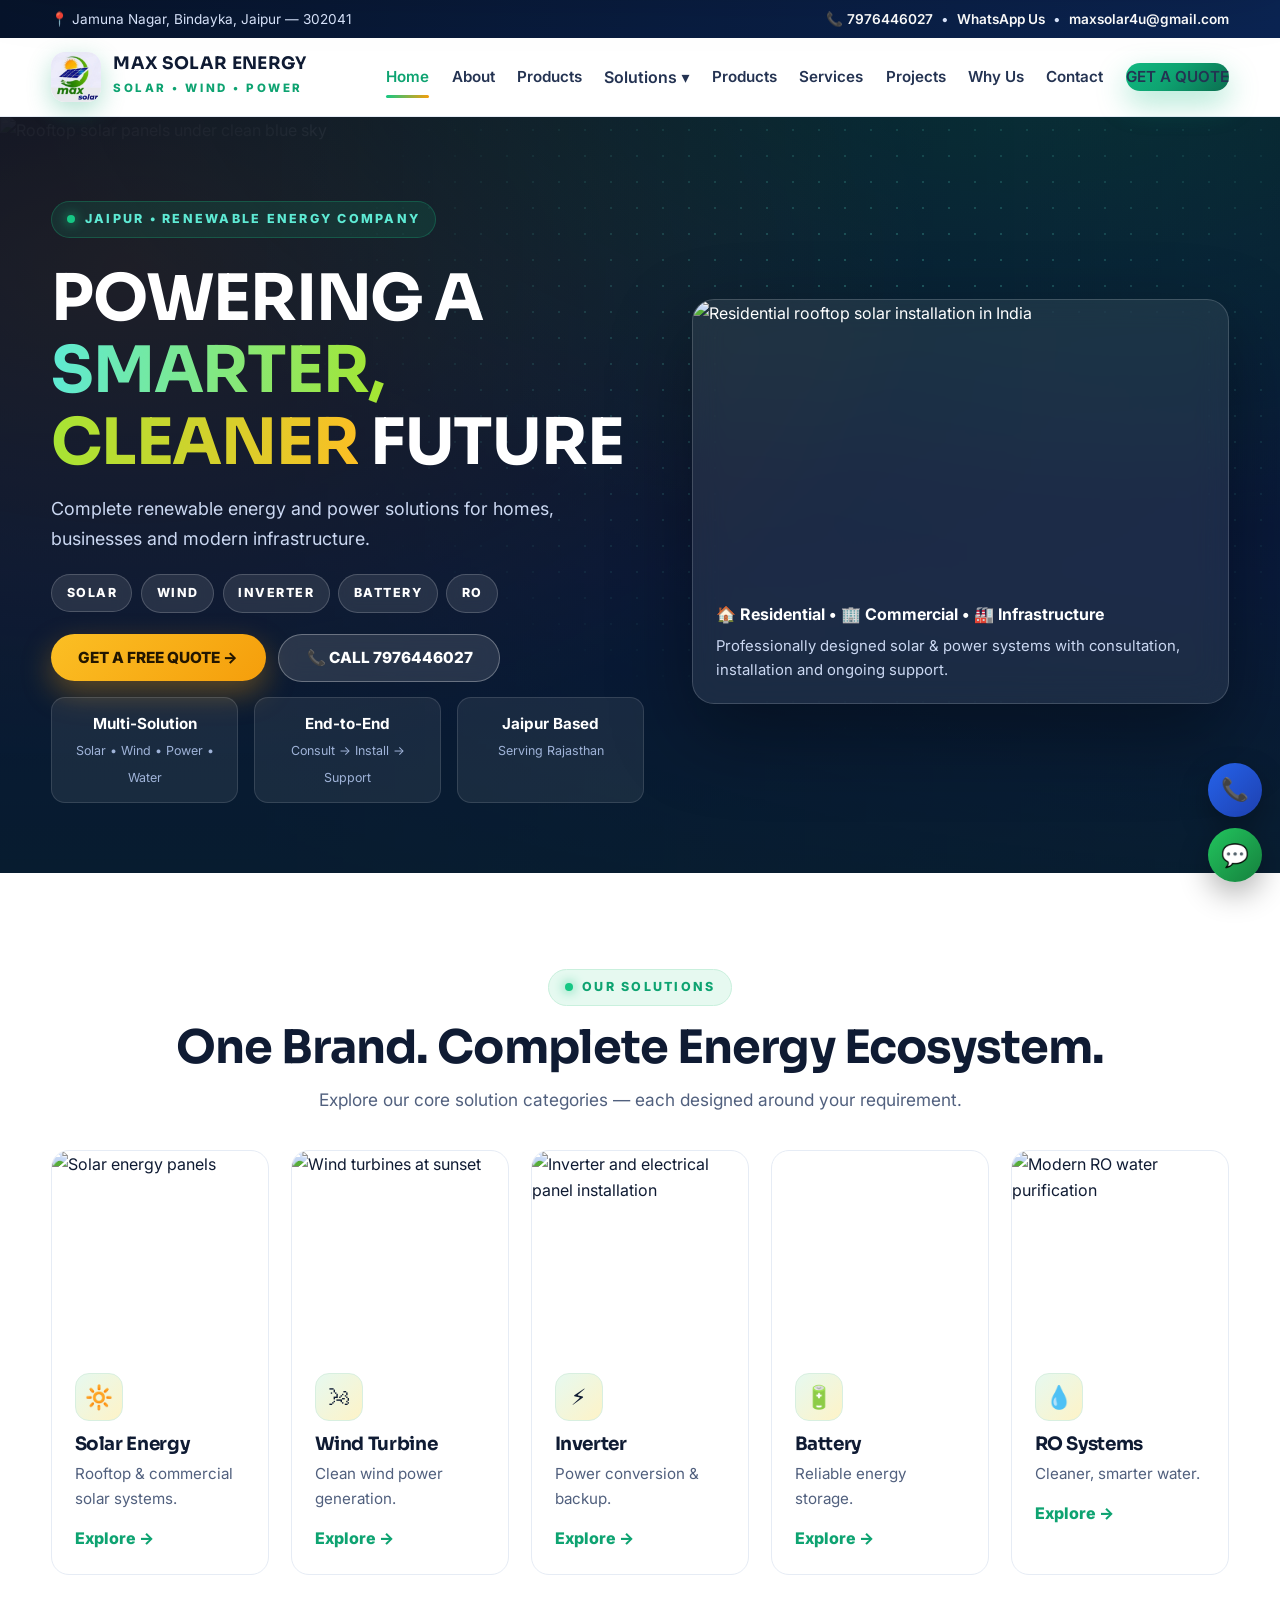
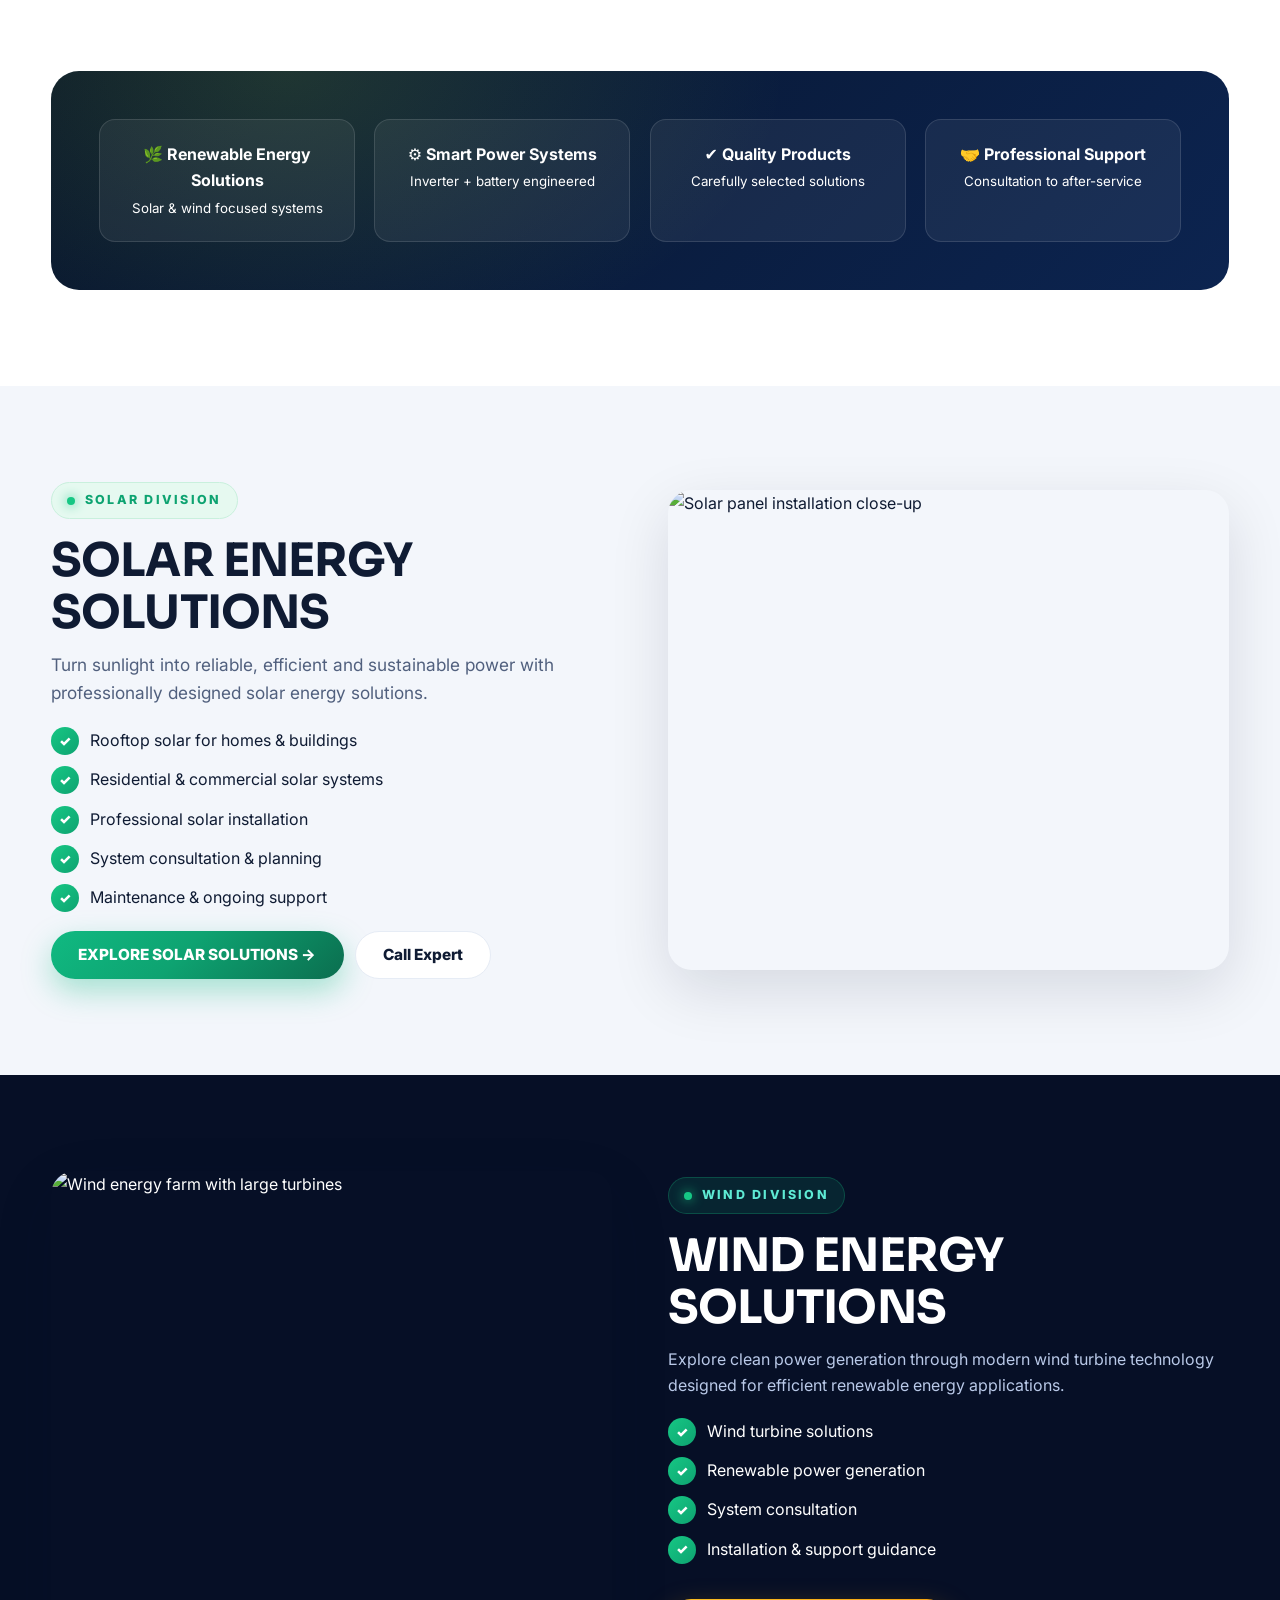
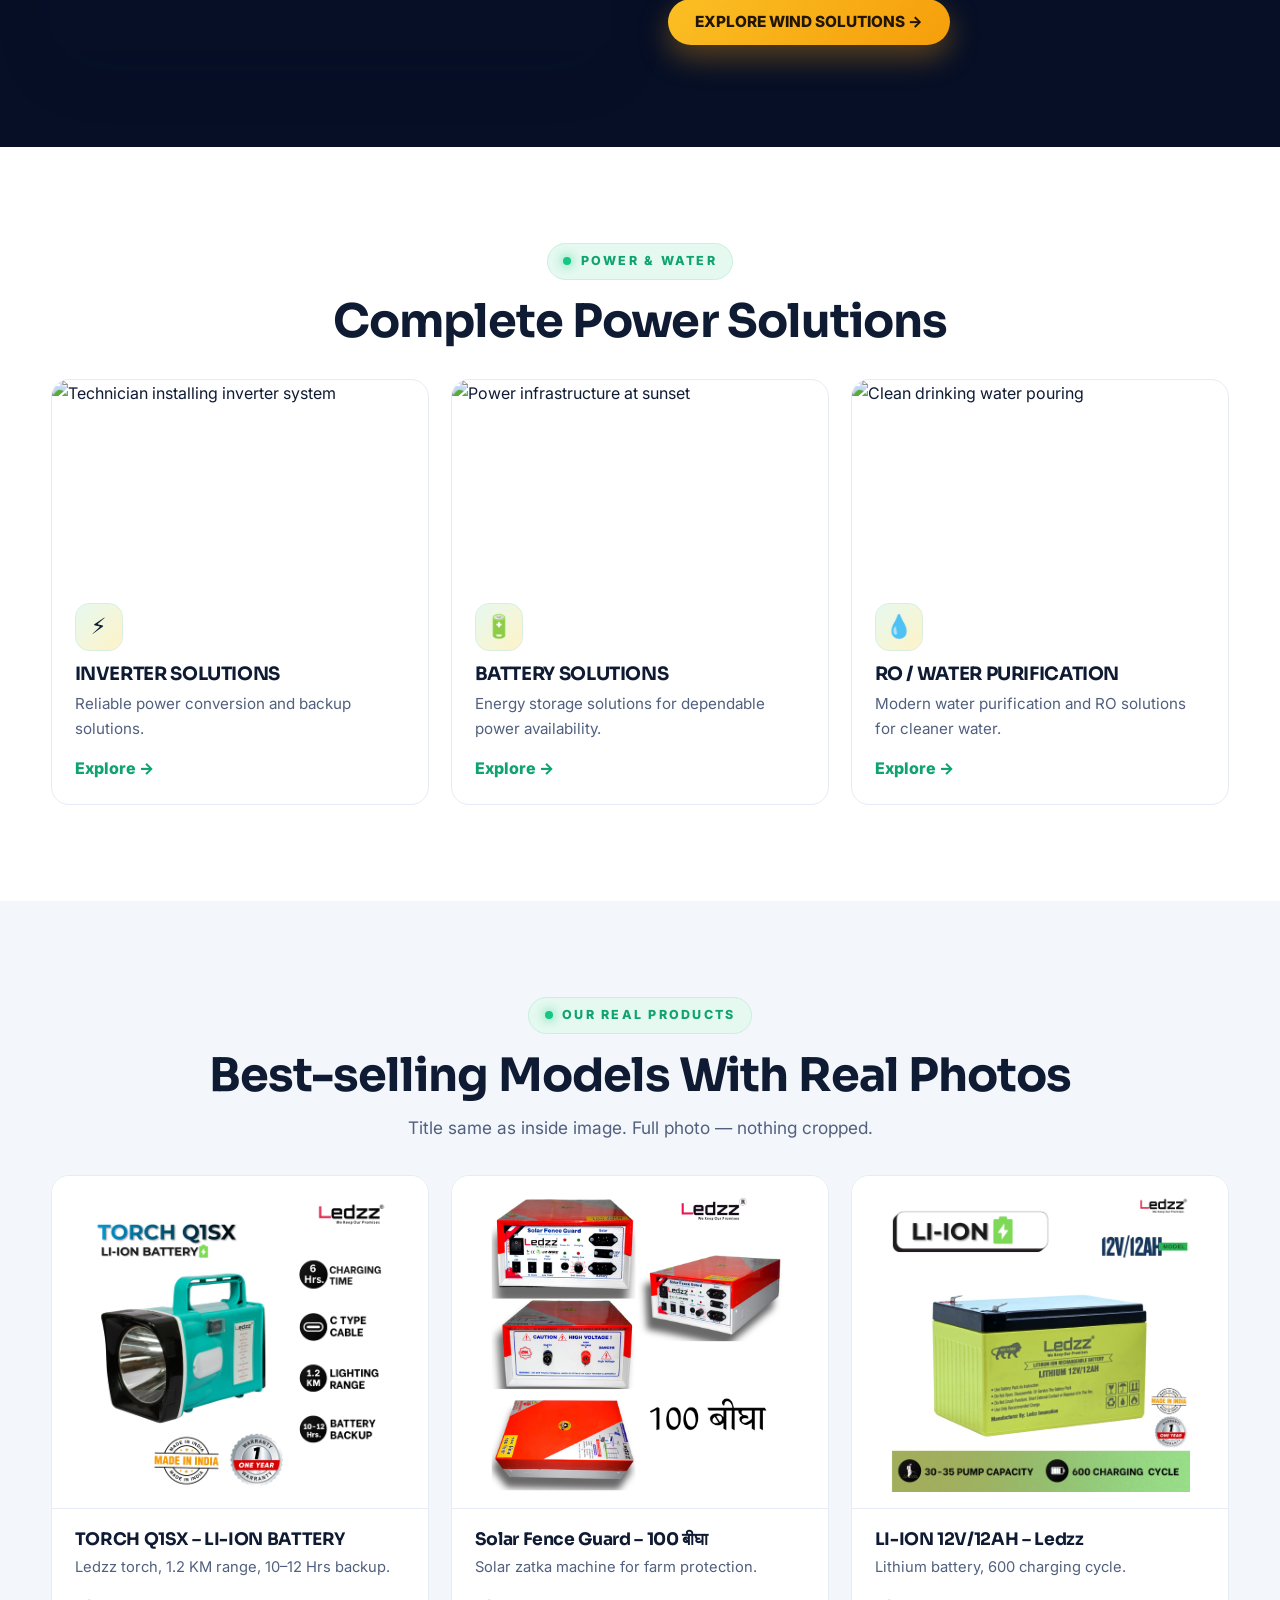
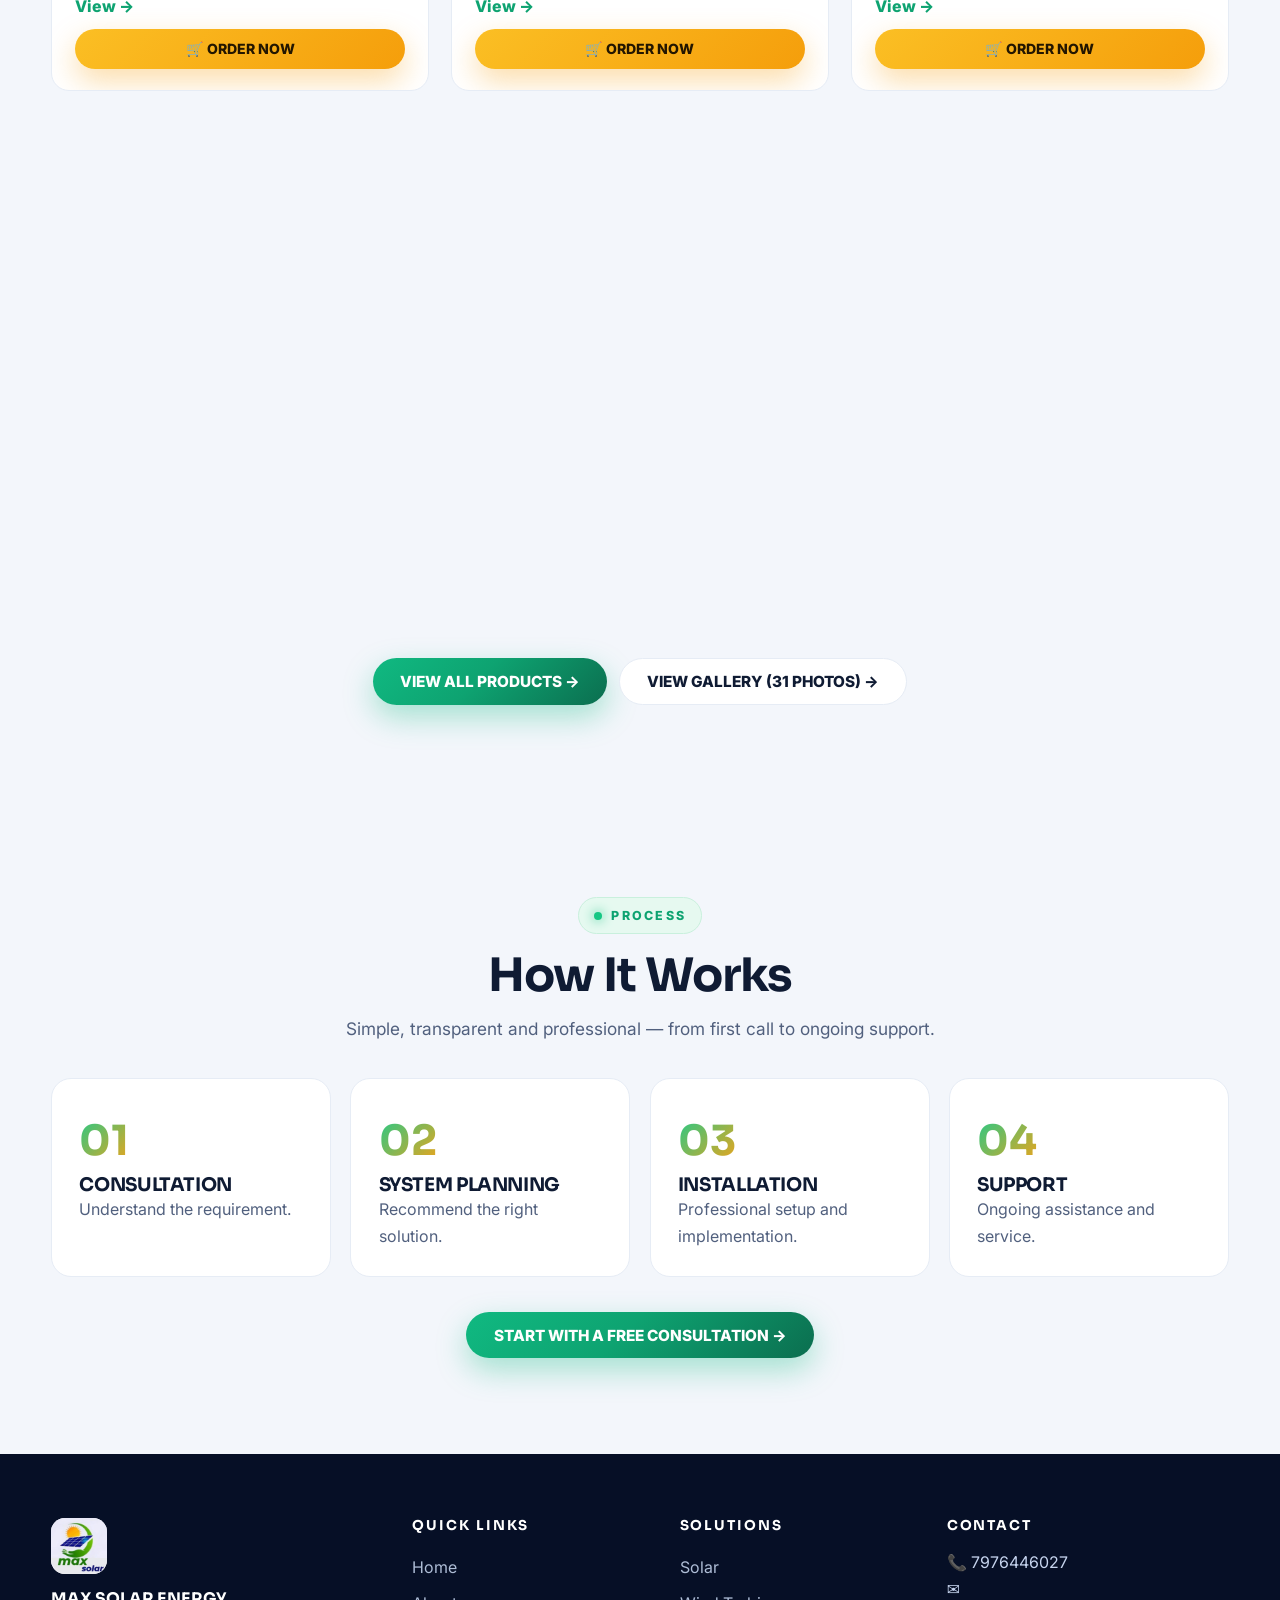
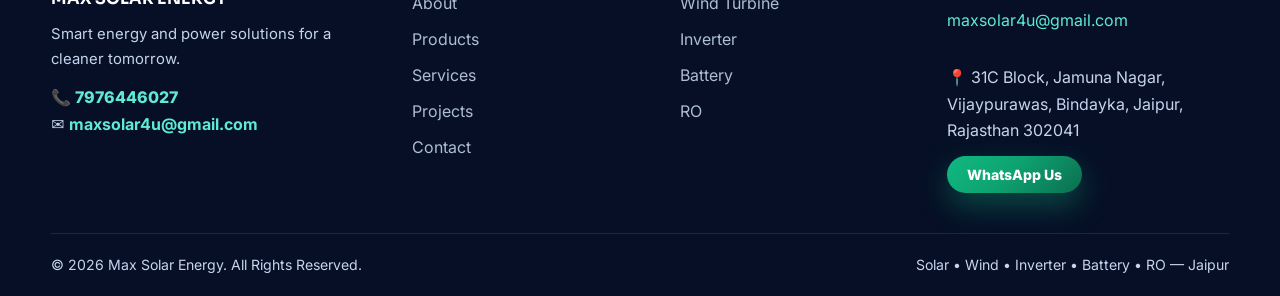
==== commit e70cc58a: "Add maxsolar4u@gmail.com email to topbar, footer and contact page" ====
--- a/index.html
+++ b/index.html
@@ -9,10 +9,10 @@
 <meta property="og:type" content="website">
 <link rel="stylesheet" href="styles.css?v=3"><link rel="icon" type="image/jpeg" href="images/logo.jpeg">
 <link rel="preconnect" href="https://fonts.googleapis.com"><link href="https://fonts.googleapis.com/css2?family=Inter:wght@400;600;700;800&family=Sora:wght@600;700;800&display=swap" rel="stylesheet">
-<script type="application/ld+json">{"@context":"https://schema.org","@type":"LocalBusiness","name":"Max Solar Energy","telephone":"+91-7976446027","address":{"@type":"PostalAddress","streetAddress":"31C Block, Jamuna Nagar, Vijaypurawas, Bindayka","addressLocality":"Jaipur","addressRegion":"Rajasthan","postalCode":"302041","addressCountry":"IN"}}</script>
+<script type="application/ld+json">{"@context":"https://schema.org","@type":"LocalBusiness","name":"Max Solar Energy","telephone":"+91-7976446027","email":"maxsolar4u@gmail.com","address":{"@type":"PostalAddress","streetAddress":"31C Block, Jamuna Nagar, Vijaypurawas, Bindayka","addressLocality":"Jaipur","addressRegion":"Rajasthan","postalCode":"302041","addressCountry":"IN"}}</script>
 </head>
 <body>
-<div class="topbar"><div class="container"><span>📍 Jamuna Nagar, Bindayka, Jaipur — 302041</span><span>📞 <a href="tel:+917976446027">7976446027</a> &nbsp;•&nbsp; <a href="https://wa.me/917976446027">WhatsApp Us</a></span></div></div>
+<div class="topbar"><div class="container"><span>📍 Jamuna Nagar, Bindayka, Jaipur — 302041</span><span>📞 <a href="tel:+917976446027">7976446027</a> &nbsp;•&nbsp; <a href="https://wa.me/917976446027">WhatsApp Us</a> &nbsp;•&nbsp; <a href="mailto:maxsolar4u@gmail.com">maxsolar4u@gmail.com</a></span></div></div>
 <header class="site"><div class="container nav">
 <a class="brand" href="index.html"><img class="brand-logo" src="images/logo.jpeg" alt="Max Solar Energy logo" width="50" height="50"><span><b>MAX SOLAR ENERGY</b><small>SOLAR • WIND • POWER</small></span></a>
 <nav class="links" aria-label="Primary">
@@ -110,10 +110,10 @@
 </div></section>
 
 <footer><div class="container fgrid">
-<div><img class="foot-logo" src="images/logo.jpeg" alt="Max Solar Energy logo" width="56" height="56" loading="lazy"><b style="color:#fff;font-family:var(--disp)">MAX SOLAR ENERGY</b><p style="margin-top:.6rem;font-size:.93rem">Smart energy and power solutions for a cleaner tomorrow.</p><p style="margin-top:.8rem">📞 <a href="tel:+917976446027" style="display:inline;color:#5eead4;font-weight:800">7976446027</a></p></div>
+<div><img class="foot-logo" src="images/logo.jpeg" alt="Max Solar Energy logo" width="56" height="56" loading="lazy"><b style="color:#fff;font-family:var(--disp)">MAX SOLAR ENERGY</b><p style="margin-top:.6rem;font-size:.93rem">Smart energy and power solutions for a cleaner tomorrow.</p><p style="margin-top:.8rem">📞 <a href="tel:+917976446027" style="display:inline;color:#5eead4;font-weight:800">7976446027</a></p><p>✉️ <a href="mailto:maxsolar4u@gmail.com" style="display:inline;color:#5eead4;font-weight:700">maxsolar4u@gmail.com</a></p></div>
 <div><h4>QUICK LINKS</h4><a href="index.html">Home</a><a href="about.html">About</a><a href="products.html">Products</a><a href="services.html">Services</a><a href="projects.html">Projects</a><a href="contact.html">Contact</a></div>
 <div><h4>SOLUTIONS</h4><a href="solar.html">Solar</a><a href="wind.html">Wind Turbine</a><a href="inverter.html">Inverter</a><a href="battery.html">Battery</a><a href="ro.html">RO</a></div>
-<div><h4>CONTACT</h4><p>📞 7976446027<br>📍 31C Block, Jamuna Nagar, Vijaypurawas, Bindayka, Jaipur, Rajasthan 302041</p><a class="btn btn-primary btn-sm" style="margin-top:.8rem" href="https://wa.me/917976446027">WhatsApp Us</a></div>
+<div><h4>CONTACT</h4><p>📞 7976446027<br>✉️ <a href="mailto:maxsolar4u@gmail.com" style="color:#5eead4">maxsolar4u@gmail.com</a><br>📍 31C Block, Jamuna Nagar, Vijaypurawas, Bindayka, Jaipur, Rajasthan 302041</p><a class="btn btn-primary btn-sm" style="margin-top:.8rem" href="https://wa.me/917976446027">WhatsApp Us</a></div>
 </div><div class="fbottom container"><span>© <span id="year">2026</span> Max Solar Energy. All Rights Reserved.</span><span>Solar • Wind • Inverter • Battery • RO — Jaipur</span></div></footer>
 <div class="float"><a class="call" href="tel:+917976446027" aria-label="Call">📞</a><a class="wa" href="https://wa.me/917976446027" aria-label="WhatsApp">💬</a></div>
 <script src="script.js?v=3"></script>
--- a/styles.css
+++ b/styles.css
@@ -200,7 +200,14 @@
 /* combo section: 2-col on desktop, 1-col on mobile */
 #combo .prod-grid{grid-template-columns:repeat(2,1fr)}
 @media(max-width:620px){#combo .prod-grid{grid-template-columns:1fr}}
-/* ---- Brand logo: header, mobile menu, footer ---- */
+/* ---- Founder frame: full photo, never cropped ---- */
+.founder-frame{background:#060f26;border-radius:24px;overflow:hidden;box-shadow:var(--shadow);text-align:center}
+.founder-frame img{width:100%;height:480px;object-fit:contain;background:#000}
+.founder-name{padding:1.2rem 1.4rem 1.5rem;color:#fff}
+.founder-name b{display:block;font-family:var(--disp);font-size:1.35rem;letter-spacing:.04em}
+.founder-name span{display:inline-block;margin-top:.3rem;font-size:.8rem;font-weight:800;letter-spacing:.16em;text-transform:uppercase;color:#5eead4}
+.founder-name p{margin-top:.7rem;font-size:.93rem;color:#b9c9e8}
+@media(max-width:620px){.founder-frame img{height:380px}}
 .brand-logo{width:50px;height:50px;object-fit:contain;border-radius:14px;background:#fff;box-shadow:0 8px 24px rgba(14,163,113,.3);flex:0 0 auto}
 .mm-brand{display:flex;align-items:center;gap:.6rem}
 .mm-logo{width:38px;height:38px;object-fit:contain;border-radius:10px;background:#fff;flex:0 0 auto}
